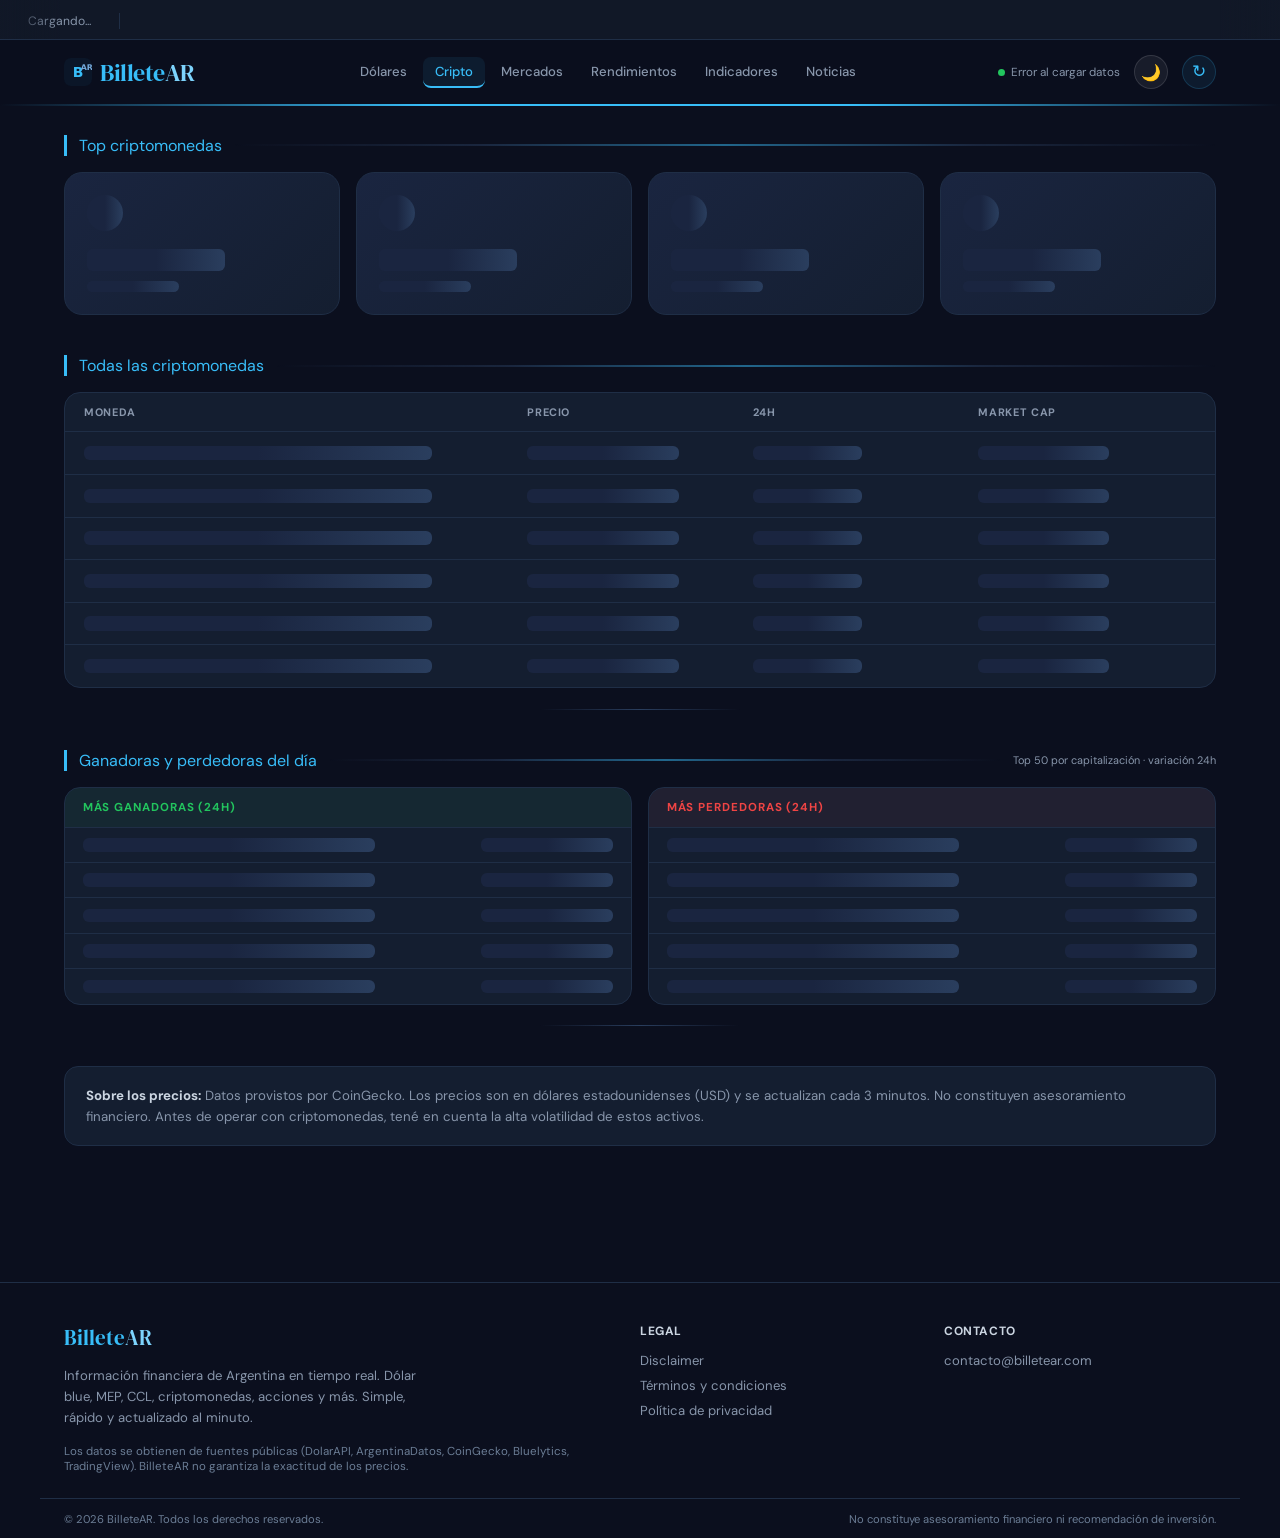
==== cripto.html @ 77041da8 "feat: activar AdSense (slot 3029845442) + actualizar disclaimer rendimientos - Descomentados 12 bloq" ====
<!DOCTYPE html>
<html lang="es-AR">
<head>
  <!-- Google tag (gtag.js) -->
  <script async src="https://www.googletagmanager.com/gtag/js?id=G-S1ZTKVZH4E"></script>
  <script>
    window.dataLayer = window.dataLayer || [];
    function gtag(){dataLayer.push(arguments);}
    gtag('js', new Date());
    gtag('config', 'G-S1ZTKVZH4E');
  </script>
  <meta charset="UTF-8" />
  <meta name="viewport" content="width=device-width, initial-scale=1.0" />
  <title>Bitcoin y Criptomonedas hoy en pesos y dólares – BilleteAR</title>
  <meta name="description" content="Precio de Bitcoin, Ethereum, Solana y las principales criptomonedas en tiempo real. Precios en USD y pesos argentinos con variación 24h." />
  <meta name="keywords" content="precio bitcoin hoy, ethereum pesos, cripto argentina, precio btc, criptomonedas tiempo real, usdt pesos" />
  <meta property="og:title" content="Bitcoin y Cripto hoy en tiempo real – BilleteAR" />
  <meta property="og:description" content="Precio de Bitcoin, Ethereum y cripto en USD y pesos argentinos. Actualización en tiempo real." />
  <meta property="og:url" content="https://billetear.com/cripto.html" />
  <meta property="og:type" content="website" />
  <meta property="og:locale" content="es_AR" />
  <meta property="og:site_name" content="BilleteAR" />
  <meta name="twitter:card" content="summary_large_image" />
  <meta name="twitter:title" content="Bitcoin y Cripto hoy en tiempo real – BilleteAR" />
  <meta name="twitter:description" content="Precio de Bitcoin, Ethereum y cripto en USD y pesos argentinos." />
  <meta name="twitter:image" content="https://billetear.com/og-image.png" />
  <meta name="twitter:site" content="@billetear_ar" />
  <meta property="og:image" content="https://billetear.com/og-image.png" />
  <link rel="canonical" href="https://billetear.com/cripto.html" />
  <link rel="icon" type="image/svg+xml" href="/favicon.svg" />
  <link rel="manifest" href="/manifest.json" />
  <meta name="theme-color" content="#0b0f1e" />
  <meta name="apple-mobile-web-app-capable" content="yes" />
  <meta name="apple-mobile-web-app-status-bar-style" content="black-translucent" />
  <meta name="apple-mobile-web-app-title" content="BilleteAR" />
  <link rel="apple-touch-icon" href="/icon-192.svg" />
  <link rel="preconnect" href="https://fonts.googleapis.com" />
  <link href="https://fonts.googleapis.com/css2?family=DM+Sans:ital,opsz,wght@0,9..40,300;0,9..40,400;0,9..40,500;0,9..40,600;0,9..40,700;1,9..40,400&display=swap" rel="stylesheet" />
  <link href="https://fonts.googleapis.com/css2?family=DM+Serif+Display&display=swap" rel="stylesheet" />
  <script async src="https://pagead2.googlesyndication.com/pagead/js/adsbygoogle.js?client=ca-pub-8647898779857303" crossorigin="anonymous"></script>
  <link rel="stylesheet" href="shared.css">
  <style>
    /* ── Top coins hero ── */
    .top-coins{display:grid;grid-template-columns:repeat(auto-fill,minmax(220px,1fr));gap:1rem;margin-bottom:2rem}
    .top-coin{background:linear-gradient(135deg,var(--card2) 0%,var(--card) 100%);border:1px solid var(--border);border-radius:18px;padding:1.4rem;display:flex;flex-direction:column;gap:.6rem;transition:all .2s}
    .top-coin:hover{border-color:var(--border2);transform:translateY(-2px);box-shadow:0 10px 28px rgba(0,0,0,.35)}
    .tc-head{display:flex;align-items:center;gap:10px}
    .tc-img{width:36px;height:36px;border-radius:50%;object-fit:cover;background:var(--border2)}
    .tc-symbol{font-size:.7rem;font-weight:700;text-transform:uppercase;color:var(--muted)}
    .tc-name{font-size:.9rem;font-weight:600;color:var(--text)}
    .tc-price{font-size:1.6rem;font-weight:700;color:var(--text);line-height:1}
    .tc-change{display:inline-flex;align-items:center;gap:4px;font-size:.78rem;font-weight:700;padding:3px 9px;border-radius:20px}
    .tc-change.pos{background:rgba(34,197,94,.12);color:var(--green)}
    .tc-change.neg{background:rgba(239,68,68,.12);color:var(--red)}
    .tc-mktcap{font-size:.7rem;color:var(--muted)}

    /* ── Full crypto grid ── */
    .crypto-table{background:var(--card);border:1px solid var(--border);border-radius:16px;overflow:hidden}
    .ct-header{display:grid;grid-template-columns:2fr 1fr 1fr 1fr;gap:.5rem;padding:.75rem 1.2rem;border-bottom:1px solid var(--border);font-size:.68rem;font-weight:700;text-transform:uppercase;letter-spacing:.06em;color:var(--muted)}
    .ct-row{display:grid;grid-template-columns:2fr 1fr 1fr 1fr;gap:.5rem;padding:.85rem 1.2rem;border-bottom:1px solid var(--border);align-items:center;transition:background .15s}
    .ct-row:last-child{border-bottom:none}
    .ct-row:hover{background:var(--card2)}
    .ct-coin{display:flex;align-items:center;gap:10px}
    .ct-img{width:28px;height:28px;border-radius:50%;object-fit:cover}
    .ct-cname{font-size:.88rem;font-weight:600}
    .ct-csym{font-size:.7rem;color:var(--muted);text-transform:uppercase}
    .ct-val{font-size:.9rem;font-weight:600;color:var(--text2)}
    .ct-chg{font-size:.82rem;font-weight:700}
    .ct-chg.pos{color:var(--green)}.ct-chg.neg{color:var(--red)}
    .ct-mkt{font-size:.78rem;color:var(--muted)}
    @media(max-width:600px){.ct-header,.ct-row{grid-template-columns:2fr 1fr 1fr}.ct-header>*:last-child,.ct-row>*:last-child{display:none}}

    /* ── Gainers / Losers ── */
    .gl-grid{display:grid;grid-template-columns:1fr 1fr;gap:1rem}
    @media(max-width:600px){.gl-grid{grid-template-columns:1fr}}
    .gl-panel{background:var(--card);border:1px solid var(--border);border-radius:16px;overflow:hidden}
    .gl-panel-header{padding:.75rem 1.1rem;border-bottom:1px solid var(--border);font-size:.72rem;font-weight:700;text-transform:uppercase;letter-spacing:.08em}
    .gl-panel.gainers .gl-panel-header{color:var(--green);background:rgba(34,197,94,.06)}
    .gl-panel.losers .gl-panel-header{color:var(--red);background:rgba(239,68,68,.06)}
    .gl-row{display:flex;align-items:center;justify-content:space-between;padding:.65rem 1.1rem;border-bottom:1px solid var(--border);transition:background .15s}
    .gl-row:last-child{border-bottom:none}
    .gl-row:hover{background:var(--card2)}
    .gl-coin{display:flex;align-items:center;gap:8px}
    .gl-img{width:24px;height:24px;border-radius:50%;object-fit:cover;background:var(--border2)}
    .gl-cname{font-size:.84rem;font-weight:600;color:var(--text)}
    .gl-csym{font-size:.64rem;color:var(--muted);text-transform:uppercase}
    .gl-right{text-align:right}
    .gl-pct{font-size:.84rem;font-weight:700}
    .gl-pct.pos{color:var(--green)}.gl-pct.neg{color:var(--red)}
    .gl-price{font-size:.67rem;color:var(--muted);margin-top:.1rem}

    /* ── Expandable detail panel ── */
    .ct-row{cursor:pointer}
    .ct-expand-icon{margin-left:auto;font-size:.65rem;color:var(--muted);transition:transform .25s;flex-shrink:0}
    .ct-row.expanded .ct-expand-icon{transform:rotate(180deg)}
    .ct-detail{max-height:0;overflow:hidden;transition:max-height .35s ease,opacity .3s ease;opacity:0;background:var(--card2);border-bottom:1px solid var(--border)}
    .ct-detail.open{max-height:300px;opacity:1}
    .ct-detail-inner{padding:1rem 1.2rem;display:flex;flex-direction:column;gap:.7rem}
    .ct-detail-desc{font-size:.83rem;color:var(--text2);line-height:1.55}
    .ct-detail-exchanges-title{font-size:.7rem;font-weight:700;text-transform:uppercase;letter-spacing:.06em;color:var(--muted);margin-bottom:.2rem}
    .ct-detail-exchanges{display:flex;flex-wrap:wrap;gap:.5rem}
    .ct-detail-exchanges a{display:inline-flex;align-items:center;gap:4px;padding:5px 12px;border-radius:8px;font-size:.78rem;font-weight:500;color:var(--sky);background:rgba(56,189,248,.08);border:1px solid rgba(56,189,248,.18);text-decoration:none;transition:all .2s}
    .ct-detail-exchanges a:hover{background:rgba(56,189,248,.18);border-color:rgba(56,189,248,.35)}

    /* Top coin expandable */
    .top-coin{cursor:pointer;position:relative}
    .tc-expand-icon{position:absolute;top:1rem;right:1rem;font-size:.65rem;color:var(--muted);transition:transform .25s}
    .top-coin.expanded .tc-expand-icon{transform:rotate(180deg)}
    .tc-detail{max-height:0;overflow:hidden;transition:max-height .35s ease,opacity .3s ease;opacity:0}
    .tc-detail.open{max-height:300px;opacity:1}
    .tc-detail-inner{padding-top:.7rem;border-top:1px solid var(--border);margin-top:.6rem;display:flex;flex-direction:column;gap:.6rem}
  </style>
<script type="application/ld+json">
{
  "@context": "https://schema.org",
  "@type": "WebPage",
  "name": "Bitcoin y criptomonedas hoy",
  "description": "Precio de Bitcoin, Ethereum, Solana y criptomonedas en tiempo real en USD y pesos argentinos.",
  "url": "https://billetear.com/cripto.html",
  "isPartOf": { "@type": "WebSite", "name": "BilleteAR", "url": "https://billetear.com" },
  "breadcrumb": {
    "@type": "BreadcrumbList",
    "itemListElement": [
      { "@type": "ListItem", "position": 1, "name": "Inicio", "item": "https://billetear.com" },
      { "@type": "ListItem", "position": 2, "name": "Cripto", "item": "https://billetear.com/cripto.html" }
    ]
  }
}
</script>
<script type="application/ld+json">
{"@context":"https://schema.org","@type":"FAQPage","mainEntity":[
{"@type":"Question","name":"¿Cómo comprar Bitcoin en Argentina?","acceptedAnswer":{"@type":"Answer","text":"Podés comprar Bitcoin en exchanges locales como Lemon Cash, Belo, Ripio o Binance. Necesitás crear una cuenta, verificar tu identidad y transferir pesos argentinos. Los precios varían entre exchanges, por eso conviene comparar."}},
{"@type":"Question","name":"¿Qué es el dólar cripto?","acceptedAnswer":{"@type":"Answer","text":"El dólar cripto es el tipo de cambio implícito al comprar stablecoins como USDT o USDC con pesos argentinos en exchanges locales. Suele estar cerca del dólar blue y permite operar sin límites del mercado cambiario oficial."}},
{"@type":"Question","name":"¿Conviene invertir en criptomonedas en Argentina?","acceptedAnswer":{"@type":"Answer","text":"Las criptomonedas son una opción para diversificar y protegerse de la devaluación del peso, pero tienen alta volatilidad. Las stablecoins (USDT, USDC, DAI) son una alternativa de menor riesgo para dolarizarse digitalmente."}}
]}
</script>
</head>
<body>

<div class="ticker"><div class="ticker-track" id="tickerTrack"><span class="t-item"><span class="t-name">Cargando...</span></span></div></div>

<header>
  <div class="header-inner">
    <a class="logo" href="index.html">
      <img src="/favicon.svg" alt="" width="28" height="28" style="margin-right:8px" />
      <span class="logo-text">Billete<em>AR</em></span>
    </a>
    <div class="header-nav">
      <a class="topnav-link" href="dolares.html">Dólares</a>
      <a class="topnav-link active" href="cripto.html">Cripto</a>
      <a class="topnav-link" href="mercados.html">Mercados</a>
      <a class="topnav-link" href="rendimientos.html">Rendimientos</a>
      <a class="topnav-link" href="indicadores.html">Indicadores</a>
      <a class="topnav-link" href="noticias.html">Noticias</a>
    </div>
    <div class="nav-right">
      <div class="live-badge"><div class="live-dot"></div><span id="lastUpdate">Conectando...</span></div>
      <button class="theme-btn" id="themeBtn" onclick="toggleTheme()" title="Cambiar tema" aria-label="Cambiar tema">🌙</button>
      <button class="refresh-btn" id="refreshBtn" onclick="triggerRefresh()" title="Actualizar datos" aria-label="Actualizar datos">↻</button>
    </div>
  </div>
</header>

<main>
<h1 class="sr-only">Precio de Bitcoin y criptomonedas hoy en pesos argentinos</h1>

  <div class="section" style="animation-delay:.05s">
    <div class="sec-header"><h2 class="sec-title">Top criptomonedas</h2><div class="sec-line"></div></div>
    <div class="top-coins" id="topCoins">
      <div class="top-coin"><div class="skel" style="height:36px;width:36px;border-radius:50%"></div><div class="skel" style="height:1.4rem;width:60%;margin-top:.5rem"></div><div class="skel" style="height:.7rem;width:40%"></div></div>
      <div class="top-coin"><div class="skel" style="height:36px;width:36px;border-radius:50%"></div><div class="skel" style="height:1.4rem;width:60%;margin-top:.5rem"></div><div class="skel" style="height:.7rem;width:40%"></div></div>
      <div class="top-coin"><div class="skel" style="height:36px;width:36px;border-radius:50%"></div><div class="skel" style="height:1.4rem;width:60%;margin-top:.5rem"></div><div class="skel" style="height:.7rem;width:40%"></div></div>
      <div class="top-coin"><div class="skel" style="height:36px;width:36px;border-radius:50%"></div><div class="skel" style="height:1.4rem;width:60%;margin-top:.5rem"></div><div class="skel" style="height:.7rem;width:40%"></div></div>
    </div>
  </div>

  <!-- AdSense -->
  <div class="ad-slot" style="text-align:center;margin:2rem auto;max-width:728px">
    <ins class="adsbygoogle"
      style="display:block"
      data-ad-client="ca-pub-8647898779857303"
      data-ad-slot="3029845442"
      data-ad-format="auto"
      data-full-width-responsive="true"></ins>
    <script>(adsbygoogle = window.adsbygoogle || []).push({});</script>
  </div>

  <div class="section" style="animation-delay:.1s">
    <div class="sec-header"><h2 class="sec-title">Todas las criptomonedas</h2><div class="sec-line"></div></div>
    <div class="crypto-table" id="cryptoTable">
      <div class="ct-header"><div>Moneda</div><div>Precio</div><div>24h</div><div>Market Cap</div></div>
      <div class="ct-row" style="pointer-events:none"><div class="skel" style="height:.9rem;width:80%"></div><div class="skel" style="height:.9rem;width:70%"></div><div class="skel" style="height:.9rem;width:50%"></div><div class="skel" style="height:.9rem;width:60%"></div></div>
      <div class="ct-row" style="pointer-events:none"><div class="skel" style="height:.9rem;width:80%"></div><div class="skel" style="height:.9rem;width:70%"></div><div class="skel" style="height:.9rem;width:50%"></div><div class="skel" style="height:.9rem;width:60%"></div></div>
      <div class="ct-row" style="pointer-events:none"><div class="skel" style="height:.9rem;width:80%"></div><div class="skel" style="height:.9rem;width:70%"></div><div class="skel" style="height:.9rem;width:50%"></div><div class="skel" style="height:.9rem;width:60%"></div></div>
      <div class="ct-row" style="pointer-events:none"><div class="skel" style="height:.9rem;width:80%"></div><div class="skel" style="height:.9rem;width:70%"></div><div class="skel" style="height:.9rem;width:50%"></div><div class="skel" style="height:.9rem;width:60%"></div></div>
      <div class="ct-row" style="pointer-events:none"><div class="skel" style="height:.9rem;width:80%"></div><div class="skel" style="height:.9rem;width:70%"></div><div class="skel" style="height:.9rem;width:50%"></div><div class="skel" style="height:.9rem;width:60%"></div></div>
      <div class="ct-row" style="pointer-events:none"><div class="skel" style="height:.9rem;width:80%"></div><div class="skel" style="height:.9rem;width:70%"></div><div class="skel" style="height:.9rem;width:50%"></div><div class="skel" style="height:.9rem;width:60%"></div></div>
    </div>
  </div>

  <!-- Gainers & Losers -->
  <div class="section" style="animation-delay:.15s">
    <div class="sec-header"><h2 class="sec-title">Ganadoras y perdedoras del día</h2><div class="sec-line"></div><span style="font-size:.68rem;color:var(--muted)">Top 50 por capitalización · variación 24h</span></div>
    <div class="gl-grid">
      <div class="gl-panel gainers">
        <div class="gl-panel-header">Más ganadoras (24h)</div>
        <div id="glGainers">
          <div class="gl-row" style="pointer-events:none"><div class="skel" style="height:.85rem;width:55%"></div><div class="skel" style="height:.85rem;width:25%"></div></div>
          <div class="gl-row" style="pointer-events:none"><div class="skel" style="height:.85rem;width:55%"></div><div class="skel" style="height:.85rem;width:25%"></div></div>
          <div class="gl-row" style="pointer-events:none"><div class="skel" style="height:.85rem;width:55%"></div><div class="skel" style="height:.85rem;width:25%"></div></div>
          <div class="gl-row" style="pointer-events:none"><div class="skel" style="height:.85rem;width:55%"></div><div class="skel" style="height:.85rem;width:25%"></div></div>
          <div class="gl-row" style="pointer-events:none"><div class="skel" style="height:.85rem;width:55%"></div><div class="skel" style="height:.85rem;width:25%"></div></div>
        </div>
      </div>
      <div class="gl-panel losers">
        <div class="gl-panel-header">Más perdedoras (24h)</div>
        <div id="glLosers">
          <div class="gl-row" style="pointer-events:none"><div class="skel" style="height:.85rem;width:55%"></div><div class="skel" style="height:.85rem;width:25%"></div></div>
          <div class="gl-row" style="pointer-events:none"><div class="skel" style="height:.85rem;width:55%"></div><div class="skel" style="height:.85rem;width:25%"></div></div>
          <div class="gl-row" style="pointer-events:none"><div class="skel" style="height:.85rem;width:55%"></div><div class="skel" style="height:.85rem;width:25%"></div></div>
          <div class="gl-row" style="pointer-events:none"><div class="skel" style="height:.85rem;width:55%"></div><div class="skel" style="height:.85rem;width:25%"></div></div>
          <div class="gl-row" style="pointer-events:none"><div class="skel" style="height:.85rem;width:55%"></div><div class="skel" style="height:.85rem;width:25%"></div></div>
        </div>
      </div>
    </div>
  </div>

  <div class="section" style="animation-delay:.2s">
    <div class="info-box">
      <strong>Sobre los precios:</strong> Datos provistos por CoinGecko. Los precios son en dólares estadounidenses (USD) y se actualizan cada 3 minutos. No constituyen asesoramiento financiero. Antes de operar con criptomonedas, tené en cuenta la alta volatilidad de estos activos.
    </div>
  </div>

  <!-- AdSense -->
  <div class="ad-slot" style="text-align:center;margin:2rem auto;max-width:728px">
    <ins class="adsbygoogle"
      style="display:block"
      data-ad-client="ca-pub-8647898779857303"
      data-ad-slot="3029845442"
      data-ad-format="auto"
      data-full-width-responsive="true"></ins>
    <script>(adsbygoogle = window.adsbygoogle || []).push({});</script>
  </div>

</main>

<footer style="border-top:1px solid var(--border);margin-top:3rem">
  <div style="max-width:1200px;margin:0 auto;padding:2.5rem 1.5rem 1.5rem;display:grid;grid-template-columns:2fr 1fr 1fr;gap:2rem;font-size:.82rem;color:var(--muted)">
    <div>
      <div style="font-family:'DM Serif Display',serif;font-size:1.3rem;color:var(--sky);margin-bottom:.8rem">Billete<span style="color:#7dd3fc">AR</span></div>
      <p style="line-height:1.6;max-width:380px;margin-bottom:1rem">Información financiera de Argentina en tiempo real. Dólar blue, MEP, CCL, criptomonedas, acciones y más. Simple, rápido y actualizado al minuto.</p>
      <p style="font-size:.72rem;color:var(--muted2)">Los datos se obtienen de fuentes públicas (DolarAPI, ArgentinaDatos, CoinGecko, Bluelytics, TradingView). BilleteAR no garantiza la exactitud de los precios.</p>
    </div>
    <div>
      <div style="font-weight:700;color:var(--text2);margin-bottom:.8rem;font-size:.75rem;text-transform:uppercase;letter-spacing:.05em">Legal</div>
      <div style="display:flex;flex-direction:column;gap:.5rem">
        <a href="disclaimer.html" style="color:var(--muted);text-decoration:none;transition:color .2s" onmouseover="this.style.color='var(--sky)'" onmouseout="this.style.color='var(--muted)'">Disclaimer</a>
        <a href="terminos.html" style="color:var(--muted);text-decoration:none;transition:color .2s" onmouseover="this.style.color='var(--sky)'" onmouseout="this.style.color='var(--muted)'">Términos y condiciones</a>
        <a href="privacidad.html" style="color:var(--muted);text-decoration:none;transition:color .2s" onmouseover="this.style.color='var(--sky)'" onmouseout="this.style.color='var(--muted)'">Política de privacidad</a>
      </div>
    </div>
    <div>
      <div style="font-weight:700;color:var(--text2);margin-bottom:.8rem;font-size:.75rem;text-transform:uppercase;letter-spacing:.05em">Contacto</div>
      <div style="display:flex;flex-direction:column;gap:.5rem">
        <a href="mailto:contacto@billetear.com" style="color:var(--muted);text-decoration:none;transition:color .2s" onmouseover="this.style.color='var(--sky)'" onmouseout="this.style.color='var(--muted)'">contacto@billetear.com</a>
      </div>
    </div>
  </div>
  <div style="max-width:1200px;margin:0 auto;padding:.8rem 1.5rem;border-top:1px solid var(--border);display:flex;justify-content:space-between;flex-wrap:wrap;gap:.5rem;font-size:.7rem;color:var(--muted2)">
    <div>&copy; 2026 BilleteAR. Todos los derechos reservados.</div>
    <div>No constituye asesoramiento financiero ni recomendación de inversión.</div>
  </div>
</footer>

<script src="shared.js"></script>
<script>
function fmtUSD(n){if(n==null)return'–';if(n>=1000)return'US$\u202f'+Number(n).toLocaleString('es-AR',{minimumFractionDigits:0,maximumFractionDigits:0});if(n>=1)return'US$\u202f'+Number(n).toLocaleString('es-AR',{minimumFractionDigits:2,maximumFractionDigits:2});return'US$\u202f'+Number(n).toLocaleString('es-AR',{minimumFractionDigits:4,maximumFractionDigits:4});}
function fmtMktCap(n){if(!n)return'–';if(n>=1e12)return'US$'+(n/1e12).toFixed(2)+'T';if(n>=1e9)return'US$'+(n/1e9).toFixed(1)+'B';if(n>=1e6)return'US$'+(n/1e6).toFixed(0)+'M';return'–';}
function relTime(str){if(!str)return'';const d=Math.floor((Date.now()-new Date(str))/60000);if(d<1)return'hace un momento';if(d<60)return`hace ${d} min`;return`hace ${Math.floor(d/60)}h`;}

// ── Crypto detail descriptions ──
const cryptoDescriptions={
  'btc':'La primera y más conocida criptomoneda. Creada en 2009 por Satoshi Nakamoto. Es descentralizada, con un suministro máximo de 21 millones de unidades. Se usa como reserva de valor y medio de pago.',
  'eth':'Plataforma de contratos inteligentes y aplicaciones descentralizadas. Su criptomoneda Ether alimenta la red más grande de DeFi y NFTs.',
  'sol':'Blockchain de alta velocidad y bajo costo. Procesa hasta 65.000 transacciones por segundo. Popular para DeFi y NFTs.',
  'xrp':'Criptomoneda enfocada en pagos internacionales rápidos y baratos. Usada por instituciones financieras.',
  'bnb':'Token nativo de Binance, el exchange más grande del mundo. Se usa para pagar comisiones y en la Binance Smart Chain.',
  'ada':'Blockchain de tercera generación basada en investigación académica. Enfocada en escalabilidad y sustentabilidad.'
};
const defaultDesc='Criptomoneda disponible en los principales exchanges.';
const exchanges=[
  {name:'Binance',url:'https://www.binance.com'},
  {name:'Lemon Cash',url:'https://www.lemon.me'},
  {name:'Ripio',url:'https://www.ripio.com'},
  {name:'Buenbit',url:'https://www.buenbit.com'},
  {name:'Cocos Crypto',url:'https://www.cocos.capital'}
];

function getDetailHTML(symbol){
  const sym=symbol.toLowerCase();
  const desc=cryptoDescriptions[sym]||defaultDesc;
  const exLinks=exchanges.map(e=>`<a href="${e.url}" target="_blank" rel="noopener noreferrer">${e.name} ↗</a>`).join('');
  return`<div class="ct-detail-inner">
    <div class="ct-detail-desc">${desc}</div>
    <div><div class="ct-detail-exchanges-title">Dónde comprar</div><div class="ct-detail-exchanges">${exLinks}</div></div>
  </div>`;
}

const TOP_IDS=['bitcoin','ethereum','solana','binancecoin'];

function renderTop(data){
  q('topCoins').innerHTML=data.filter(c=>TOP_IDS.includes(c.id)).map(c=>{
    const pct=c.price_change_percentage_24h||0;
    const sym=c.symbol.toLowerCase();
    const desc=cryptoDescriptions[sym]||defaultDesc;
    const exLinks=exchanges.map(e=>`<a href="${e.url}" target="_blank" rel="noopener noreferrer">${e.name} ↗</a>`).join('');
    return`<div class="top-coin" data-symbol="${escHTML(c.symbol)}">
      <span class="tc-expand-icon">▼</span>
      <div class="tc-head"><img class="tc-img" src="${escHTML(c.image)}" alt="${escHTML(c.symbol)}" loading="lazy" onerror="this.style.display='none'"><div><div class="tc-symbol">${escHTML(c.symbol)}</div><div class="tc-name">${escHTML(c.name)}</div></div></div>
      <div class="tc-price">${fmtUSD(c.current_price)}</div>
      <div class="tc-change ${pct>=0?'pos':'neg'}">${pct>=0?'▲':'▼'} ${Math.abs(pct).toFixed(2)}%</div>
      <div class="tc-mktcap">Cap. mercado: ${fmtMktCap(c.market_cap)}</div>
      <div class="tc-detail"><div class="tc-detail-inner"><div class="ct-detail-desc">${desc}</div><div><div class="ct-detail-exchanges-title">Dónde comprar</div><div class="ct-detail-exchanges">${exLinks}</div></div></div></div>
    </div>`;
  }).join('');
}

function renderTable(data){
  const rows=data.slice(0,20).map(c=>{
    const pct=c.price_change_percentage_24h||0;
    return`<div class="ct-row" data-symbol="${escHTML(c.symbol)}">
      <div class="ct-coin"><img class="ct-img" src="${escHTML(c.image)}" alt="${escHTML(c.symbol)}" loading="lazy" onerror="this.style.display='none'"><div><div class="ct-cname">${escHTML(c.name)}</div><div class="ct-csym">${escHTML(c.symbol)}</div></div><span class="ct-expand-icon">▼</span></div>
      <div class="ct-val">${fmtUSD(c.current_price)}</div>
      <div class="ct-chg ${pct>=0?'pos':'neg'}">${pct>=0?'▲':'▼'} ${Math.abs(pct).toFixed(2)}%</div>
      <div class="ct-mkt">${fmtMktCap(c.market_cap)}</div>
    </div><div class="ct-detail">${getDetailHTML(c.symbol)}</div>`;
  }).join('');
  q('cryptoTable').innerHTML=`<div class="ct-header"><div>Moneda</div><div>Precio</div><div>24h</div><div>Market Cap</div></div>${rows}`;
}

function renderGainersLosers(data){
  const withChange=data.filter(c=>c.price_change_percentage_24h!=null);
  const sorted=[...withChange].sort((a,b)=>(b.price_change_percentage_24h||0)-(a.price_change_percentage_24h||0));
  const gainers=sorted.slice(0,5);
  const losers=[...sorted].reverse().slice(0,5);
  const rowHtml=c=>{
    const pct=c.price_change_percentage_24h||0;
    const cls=pct>=0?'pos':'neg';
    return`<div class="gl-row">
      <div class="gl-coin"><img class="gl-img" src="${escHTML(c.image)}" alt="${escHTML(c.symbol)}" loading="lazy" onerror="this.style.display='none'"><div><div class="gl-cname">${escHTML(c.name)}</div><div class="gl-csym">${escHTML(c.symbol)}</div></div></div>
      <div class="gl-right"><div class="gl-pct ${cls}">${pct>=0?'▲':'▼'} ${Math.abs(pct).toFixed(2)}%</div><div class="gl-price">${fmtUSD(c.current_price)}</div></div>
    </div>`;
  };
  if(q('glGainers'))q('glGainers').innerHTML=gainers.map(rowHtml).join('');
  if(q('glLosers'))q('glLosers').innerHTML=losers.map(rowHtml).join('');
}

async function refreshAll(){
  try{
    // Fetch top 50 by market cap — enough for meaningful gainers/losers ranking
    const data=await fetchJSON(`https://api.coingecko.com/api/v3/coins/markets?vs_currency=usd&order=market_cap_desc&per_page=50&sparkline=false&price_change_percentage=24h`);
    renderTop(data);
    renderTable(data);
    renderGainersLosers(data);
    q('lastUpdate').textContent='En vivo · '+new Date().toLocaleTimeString('es-AR',{hour:'2-digit',minute:'2-digit'});
    const tickerHtml=data.slice(0,15).map(c=>{const pct=c.price_change_percentage_24h||0;return`<span class="t-item"><span class="t-name">${escHTML(c.symbol.toUpperCase())}</span><span class="t-price ${pct>=0?'up':'down'}">${fmtUSD(c.current_price)}</span></span>`;}).join('');
    q('tickerTrack').innerHTML=tickerHtml+tickerHtml;
  }catch(e){q('lastUpdate').textContent='Error al cargar datos';}
}

refreshAll();
setInterval(refreshAll,3*60*1000);

// ── Toggle for crypto table rows ──
document.addEventListener('click',function(e){
  const row=e.target.closest('.ct-row');
  if(!row||!row.dataset.symbol)return;
  const detail=row.nextElementSibling;
  if(!detail||!detail.classList.contains('ct-detail'))return;
  const wasOpen=detail.classList.contains('open');
  // Close all open panels first
  document.querySelectorAll('.ct-detail.open').forEach(d=>{d.classList.remove('open');d.previousElementSibling.classList.remove('expanded');});
  if(!wasOpen){detail.classList.add('open');row.classList.add('expanded');}
});

// ── Toggle for top coin cards ──
document.addEventListener('click',function(e){
  const card=e.target.closest('.top-coin[data-symbol]');
  if(!card)return;
  const detail=card.querySelector('.tc-detail');
  if(!detail)return;
  const wasOpen=detail.classList.contains('open');
  document.querySelectorAll('.tc-detail.open').forEach(d=>{d.classList.remove('open');d.closest('.top-coin').classList.remove('expanded');});
  if(!wasOpen){detail.classList.add('open');card.classList.add('expanded');}
});

</script>

<!-- Mobile bottom nav -->
<nav class="bottom-nav">
  <div class="bn-inner">
    <a class="bn-item" href="dolares.html"><span class="bn-icon">💵</span><span>Dólares</span></a>
    <a class="bn-item active" href="cripto.html"><span class="bn-icon">₿</span><span>Cripto</span></a>
    <a class="bn-item" href="mercados.html"><span class="bn-icon">📈</span><span>Mercados</span></a>
    <a class="bn-item" href="rendimientos.html"><span class="bn-icon">💰</span><span>Rend.</span></a>
    <a class="bn-item" href="indicadores.html"><span class="bn-icon">📊</span><span>Indicadores</span></a>
    <a class="bn-item" href="noticias.html"><span class="bn-icon">📰</span><span>Noticias</span></a>
  </div>
</nav>
</body>
</html>
---- shared.css ----
/* ── BilleteAR Shared Styles ── */

/* Reset */
*,*::before,*::after{box-sizing:border-box;margin:0;padding:0}

/* Design tokens */
:root{--bg:#0b0f1e;--bg2:#111827;--card:#141e30;--card2:#1a2540;--border:#1f2e46;--border2:#2a3e5e;--sky:#38bdf8;--sky2:#0ea5e9;--accent:#38bdf8;--orange:#f97316;--green:#22c55e;--red:#ef4444;--text:#f1f5f9;--text2:#cbd5e1;--muted:#8896ab;--muted2:#6b7d95;--purple:#a78bfa;--amber:#fbbf24;--rose:#fb7185;--teal:#2dd4bf}
html{scroll-behavior:smooth}
body{background:var(--bg);color:var(--text);font-family:'DM Sans',sans-serif;min-height:100vh;overflow-x:hidden;transition:background .3s,color .3s}

/* ── Light mode ── */
body.light{--bg:#f0f4f8;--bg2:#e4ecf5;--card:#ffffff;--card2:#f4f7fb;--border:#d1dce8;--border2:#b8c8dc;--text:#0f172a;--text2:#1e293b;--muted:#8896ab;--muted2:#94a3b8}
body.light header{background:rgba(240,244,248,.97)}
body.light .topnav,body.light .ticker{background:var(--bg2)}
body.light .refresh-btn{background:rgba(56,189,248,.12)}
body.light .theme-btn{background:rgba(255,200,0,.15);border-color:rgba(255,200,0,.3);color:#d97706}
body.light .glass-card{background:var(--card);border-color:var(--border);box-shadow:0 1px 3px rgba(0,0,0,.05)}
body.light .sec-line{background:linear-gradient(90deg,transparent,var(--border),#93a3b8,var(--border),transparent)}
body.light footer{border-top-color:var(--border);color:var(--muted)}
body.light .bottom-nav{background:rgba(240,244,248,.97);border-top-color:var(--border)}
body.light .bn-item{color:var(--muted)}

/* ── Ticker ── */
.ticker{background:var(--bg2);border-bottom:1px solid var(--border);padding:9px 0;overflow:hidden;white-space:nowrap;position:relative}
.ticker::before,.ticker::after{content:'';position:absolute;top:0;bottom:0;width:60px;z-index:2}
.ticker::before{left:0;background:linear-gradient(to right,var(--bg2),transparent)}
.ticker::after{right:0;background:linear-gradient(to left,var(--bg2),transparent)}
.ticker-track{display:inline-flex;animation:ticker 60s linear infinite}
.ticker-track:hover{animation-play-state:paused}
.t-item{display:inline-flex;align-items:center;gap:6px;padding:0 28px;font-size:.76rem;border-right:1px solid var(--border)}
.t-name{color:var(--muted)}.t-price{font-weight:600}
.up{color:var(--green)}.down{color:var(--red)}.neu{color:var(--sky)}
@keyframes ticker{from{transform:translateX(0)}to{transform:translateX(-50%)}}

/* ── Header ── */
header{background:rgba(11,15,30,.95);backdrop-filter:blur(12px);border-bottom:2px solid transparent;border-image:linear-gradient(90deg,transparent,var(--sky),var(--sky),transparent) 1;position:sticky;top:0;z-index:100}
.header-inner{max-width:1200px;margin:0 auto;padding:0 1.5rem;height:64px;display:flex;align-items:center;justify-content:space-between}
.header-nav{display:flex;align-items:center;gap:4px;margin-left:1.5rem}
.header-nav .topnav-link{padding:6px 12px;font-size:.82rem;font-weight:500;color:var(--muted);text-decoration:none;border-radius:8px;transition:all .2s}
.header-nav .topnav-link:hover{color:var(--text);background:rgba(255,255,255,.05)}
.header-nav .topnav-link.active{color:var(--sky);background:rgba(56,189,248,.08)}
.logo{display:flex;align-items:center;text-decoration:none}
.logo-text{font-family:'DM Serif Display',serif;font-size:1.5rem;font-weight:400;color:#38bdf8;letter-spacing:-.5px;text-decoration:none}
.logo-text em{font-style:normal;color:#7dd3fc}
.nav-right{display:flex;align-items:center;gap:14px}
.live-badge{display:flex;align-items:center;gap:6px;font-size:.73rem;color:var(--muted)}
.live-dot{width:7px;height:7px;border-radius:50%;background:var(--green);animation:livepulse 2s ease-in-out infinite}
@keyframes livepulse{0%,100%{opacity:1;transform:scale(1)}50%{opacity:.5;transform:scale(.7)}}

/* ── Buttons ── */
.btn{background:var(--card);border:1px solid var(--border2);color:var(--text2);padding:6px 13px;border-radius:8px;cursor:pointer;font:500 .79rem 'DM Sans',sans-serif;transition:all .2s}
.btn:hover{border-color:var(--sky);color:var(--sky)}
.refresh-btn{background:rgba(56,189,248,.08);border:1px solid rgba(56,189,248,.18);color:var(--sky);width:34px;height:34px;border-radius:50%;cursor:pointer;font-size:1.05rem;display:flex;align-items:center;justify-content:center;transition:all .25s;line-height:1}
.refresh-btn:hover{background:rgba(56,189,248,.18);border-color:rgba(56,189,248,.4)}
.theme-btn{background:rgba(255,255,255,.06);border:1px solid rgba(255,255,255,.12);color:var(--text2);width:34px;height:34px;border-radius:50%;cursor:pointer;font-size:1rem;display:flex;align-items:center;justify-content:center;transition:all .25s}
.theme-btn:hover{background:rgba(255,255,255,.12);border-color:rgba(255,255,255,.25)}
@keyframes spin{from{transform:rotate(0)}to{transform:rotate(360deg)}}
.refresh-spinning{animation:spin .55s linear}

/* ── Sub-navigation (topnav) ── */
.topnav{background:var(--bg2);border-bottom:1px solid var(--border);overflow-x:auto;scrollbar-width:none}
.topnav::-webkit-scrollbar{display:none}
.topnav-inner{max-width:1200px;margin:0 auto;padding:0 1.5rem;display:flex}
.topnav-link{display:flex;align-items:center;gap:6px;padding:10px 16px;font-size:.82rem;font-weight:500;color:var(--muted);text-decoration:none;border-bottom:2px solid transparent;white-space:nowrap;transition:all .2s}
.topnav-link:hover{color:var(--text);border-color:var(--border2)}
.topnav-link.active{color:var(--sky);border-color:var(--sky)}

/* ── Main layout ── */
main{max-width:1200px;margin:0 auto;padding:1.8rem 1.5rem 3rem}
.section{margin-bottom:2.5rem;animation:fadeUp .5s ease both}
@keyframes fadeUp{from{opacity:0;transform:translateY(16px)}to{opacity:1;transform:translateY(0)}}
.sec-header{display:flex;align-items:center;gap:12px;margin-bottom:1rem}
.sec-title{font-family:'DM Serif Display',serif;font-size:.88rem;color:var(--sky);padding-left:12px;border-left:3px solid var(--sky);white-space:nowrap;text-transform:none;letter-spacing:0;font-weight:400}
.sec-line{flex:1;height:2px;background:linear-gradient(90deg,transparent,var(--border2),var(--sky),var(--border2),transparent);opacity:.5}
.section+.section::before{content:'';display:block;height:1px;margin:-1.2rem auto 2.5rem;max-width:200px;background:linear-gradient(90deg,transparent,var(--border2),transparent)}

/* ── Cards & skeleton ── */
.glass-card{border-radius:20px;transition:transform .15s,box-shadow .15s}
.glass-card:hover{transform:translateY(-2px);box-shadow:0 8px 25px rgba(0,0,0,.15)}
.skel{background:linear-gradient(90deg,var(--card2) 25%,var(--border2) 50%,var(--card2) 75%);background-size:200% 100%;animation:shimmer 1.4s infinite;border-radius:6px}
@keyframes shimmer{0%{background-position:200% 0}100%{background-position:-200% 0}}

/* ── Footer ── */
footer{border-top:1px solid var(--border);margin-top:3rem}
.footer-inner{max-width:1200px;margin:0 auto;padding:2.5rem 1.5rem 1.5rem;display:grid;grid-template-columns:2fr 1fr 1fr;gap:2rem;font-size:.82rem;color:var(--muted)}
.footer-brand{font-family:'DM Serif Display',serif;font-size:1.3rem;color:var(--sky);margin-bottom:.8rem}
.footer-brand span{color:#7dd3fc}
.footer-desc{line-height:1.6;max-width:380px;margin-bottom:1rem}
.footer-disclaimer{font-size:.72rem;color:var(--muted2)}
.footer-heading{font-weight:700;color:var(--text2);margin-bottom:.8rem;font-size:.75rem;text-transform:uppercase;letter-spacing:.05em}
.footer-links{display:flex;flex-direction:column;gap:.5rem}
.footer-links a{color:var(--muted);text-decoration:none;transition:color .2s}
.footer-links a:hover{color:var(--sky)}
.footer-bottom{max-width:1200px;margin:0 auto;padding:.8rem 1.5rem;border-top:1px solid var(--border);display:flex;justify-content:center;font-size:.7rem;color:var(--muted2)}
@media(max-width:640px){footer>div:first-child{grid-template-columns:1fr !important}}

/* ── Bottom nav (mobile) ── */
.bottom-nav{display:none;position:fixed;bottom:0;left:0;right:0;background:rgba(17,24,39,.97);backdrop-filter:blur(16px);border-top:1px solid var(--border);z-index:200;padding:0 0 env(safe-area-inset-bottom,0)}
.bn-inner{display:flex;justify-content:space-around;align-items:stretch}
.bn-item{flex:1;display:flex;flex-direction:column;align-items:center;justify-content:center;padding:.55rem .3rem .45rem;text-decoration:none;color:var(--muted);font-size:.6rem;font-weight:600;gap:3px;transition:color .15s;border-top:2px solid transparent}
.bn-item.active,.bn-item:hover{color:var(--sky);border-top-color:var(--sky)}
.bn-icon{font-size:1.1rem;line-height:1}
@media(max-width:640px){.header-nav{display:none}.bottom-nav{display:block}main{padding-bottom:5rem}}

/* ── FAQ (shared across multiple pages) ── */
.faq-list{max-width:720px}
.faq-item{background:var(--card);border:1px solid var(--border);border-radius:14px;margin-bottom:.6rem;overflow:hidden}
.faq-q{display:flex;align-items:center;justify-content:space-between;padding:.9rem 1.2rem;font-size:.88rem;font-weight:600;color:var(--text);cursor:pointer;list-style:none;transition:color .15s}
.faq-q::-webkit-details-marker{display:none}
.faq-q::after{content:'+';font-size:1.1rem;color:var(--muted);font-weight:400;transition:transform .2s}
.faq-item[open] .faq-q::after{content:'−'}
.faq-a{padding:0 1.2rem 1rem;color:var(--muted);font-size:.88rem;line-height:1.7}
body.light .faq-item{background:var(--card);border-color:var(--border)}

/* ── Accessibility & utilities ── */
:focus-visible{outline:2px solid var(--sky);outline-offset:2px}
.sr-only{position:absolute;width:1px;height:1px;padding:0;margin:-1px;overflow:hidden;clip:rect(0,0,0,0);white-space:nowrap;border:0}
h2.sec-title{margin:0;font-size:inherit;font-weight:inherit;font-family:inherit}

/* ── Info box (used in cripto, mercados, indicadores) ── */
.info-box{background:var(--card);border:1px solid var(--border);border-radius:14px;padding:1.1rem 1.3rem;font-size:.83rem;color:var(--muted);line-height:1.6}
.info-box strong{color:var(--text2)}
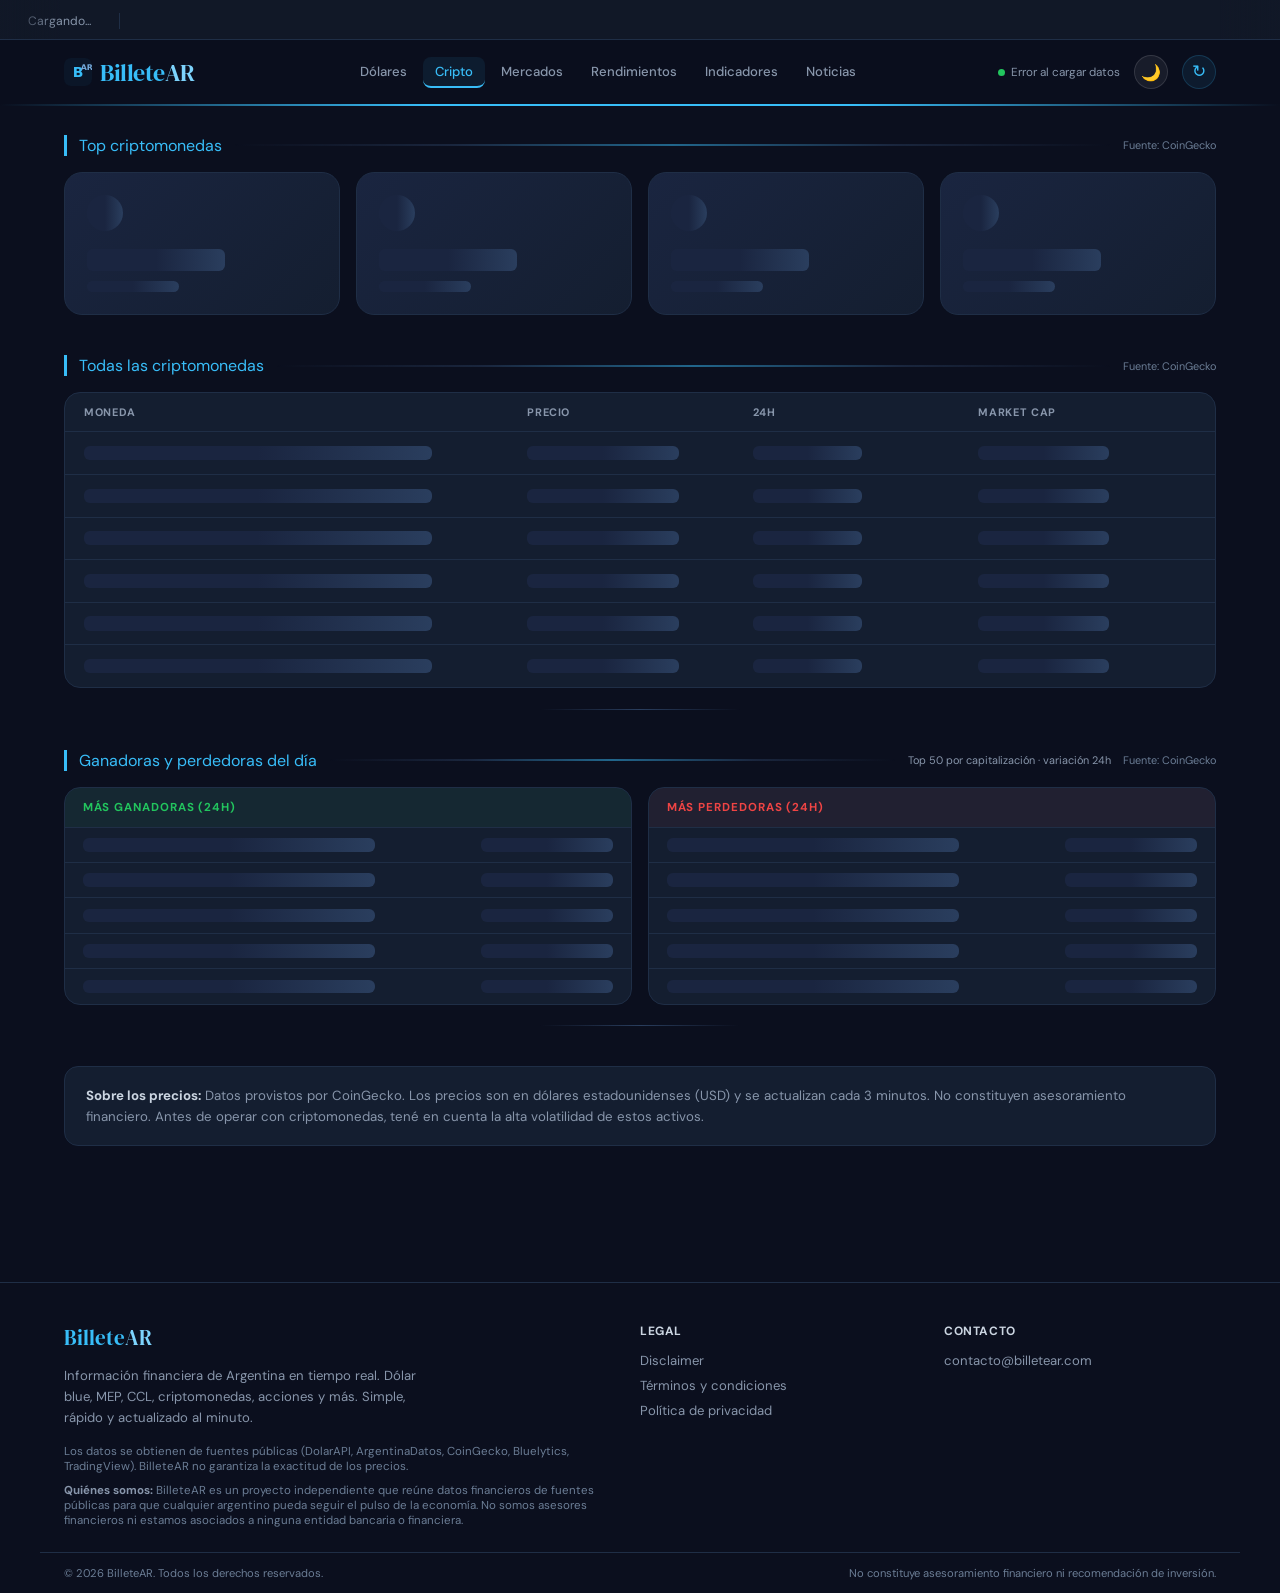
==== commit e70ec7a5: "feat: mejoras de credibilidad, transparencia y UX completas - Crear páginas legales (disclaimer, tér" ====
--- a/cripto.html
+++ b/cripto.html
@@ -161,11 +161,15 @@
   </div>
 </header>
 
+<div id="staleWarning" style="display:none;background:rgba(251,191,36,.1);border:1px solid rgba(251,191,36,.3);color:#fbbf24;text-align:center;padding:.5rem;font-size:.78rem">
+  ⚠️ Datos desactualizados (hace <span class="stale-mins">10</span> min) · <button onclick="location.reload()" style="background:none;border:none;color:var(--sky);cursor:pointer;text-decoration:underline;font-size:.78rem">Actualizar</button>
+</div>
+
 <main>
 <h1 class="sr-only">Precio de Bitcoin y criptomonedas hoy en pesos argentinos</h1>
 
   <div class="section" style="animation-delay:.05s">
-    <div class="sec-header"><h2 class="sec-title">Top criptomonedas</h2><div class="sec-line"></div></div>
+    <div class="sec-header"><h2 class="sec-title">Top criptomonedas</h2><div class="sec-line"></div><span style="font-size:.68rem;color:var(--muted2);margin-left:auto">Fuente: CoinGecko</span></div>
     <div class="top-coins" id="topCoins">
       <div class="top-coin"><div class="skel" style="height:36px;width:36px;border-radius:50%"></div><div class="skel" style="height:1.4rem;width:60%;margin-top:.5rem"></div><div class="skel" style="height:.7rem;width:40%"></div></div>
       <div class="top-coin"><div class="skel" style="height:36px;width:36px;border-radius:50%"></div><div class="skel" style="height:1.4rem;width:60%;margin-top:.5rem"></div><div class="skel" style="height:.7rem;width:40%"></div></div>
@@ -186,7 +190,7 @@
   </div>
 
   <div class="section" style="animation-delay:.1s">
-    <div class="sec-header"><h2 class="sec-title">Todas las criptomonedas</h2><div class="sec-line"></div></div>
+    <div class="sec-header"><h2 class="sec-title">Todas las criptomonedas</h2><div class="sec-line"></div><span style="font-size:.68rem;color:var(--muted2);margin-left:auto">Fuente: CoinGecko</span></div>
     <div class="crypto-table" id="cryptoTable">
       <div class="ct-header"><div>Moneda</div><div>Precio</div><div>24h</div><div>Market Cap</div></div>
       <div class="ct-row" style="pointer-events:none"><div class="skel" style="height:.9rem;width:80%"></div><div class="skel" style="height:.9rem;width:70%"></div><div class="skel" style="height:.9rem;width:50%"></div><div class="skel" style="height:.9rem;width:60%"></div></div>
@@ -200,7 +204,7 @@
 
   <!-- Gainers & Losers -->
   <div class="section" style="animation-delay:.15s">
-    <div class="sec-header"><h2 class="sec-title">Ganadoras y perdedoras del día</h2><div class="sec-line"></div><span style="font-size:.68rem;color:var(--muted)">Top 50 por capitalización · variación 24h</span></div>
+    <div class="sec-header"><h2 class="sec-title">Ganadoras y perdedoras del día</h2><div class="sec-line"></div><span style="font-size:.68rem;color:var(--muted)">Top 50 por capitalización · variación 24h</span><span style="font-size:.68rem;color:var(--muted2);margin-left:auto">Fuente: CoinGecko</span></div>
     <div class="gl-grid">
       <div class="gl-panel gainers">
         <div class="gl-panel-header">Más ganadoras (24h)</div>
@@ -250,6 +254,7 @@
       <div style="font-family:'DM Serif Display',serif;font-size:1.3rem;color:var(--sky);margin-bottom:.8rem">Billete<span style="color:#7dd3fc">AR</span></div>
       <p style="line-height:1.6;max-width:380px;margin-bottom:1rem">Información financiera de Argentina en tiempo real. Dólar blue, MEP, CCL, criptomonedas, acciones y más. Simple, rápido y actualizado al minuto.</p>
       <p style="font-size:.72rem;color:var(--muted2)">Los datos se obtienen de fuentes públicas (DolarAPI, ArgentinaDatos, CoinGecko, Bluelytics, TradingView). BilleteAR no garantiza la exactitud de los precios.</p>
+      <p style="font-size:.72rem;color:var(--muted2);margin-top:.6rem"><strong style="color:var(--muted)">Quiénes somos:</strong> BilleteAR es un proyecto independiente que reúne datos financieros de fuentes públicas para que cualquier argentino pueda seguir el pulso de la economía. No somos asesores financieros ni estamos asociados a ninguna entidad bancaria o financiera.</p>
     </div>
     <div>
       <div style="font-weight:700;color:var(--text2);margin-bottom:.8rem;font-size:.75rem;text-transform:uppercase;letter-spacing:.05em">Legal</div>
@@ -355,6 +360,20 @@
   if(q('glLosers'))q('glLosers').innerHTML=losers.map(rowHtml).join('');
 }
 
+/* ── Staleness detection ── */
+let lastFetchTime = Date.now();
+setInterval(() => {
+  const mins = Math.round((Date.now() - lastFetchTime) / 60000);
+  const el = document.getElementById('staleWarning');
+  if (!el) return;
+  if (mins >= 10) {
+    el.style.display = 'block';
+    el.querySelector('.stale-mins').textContent = mins;
+  } else {
+    el.style.display = 'none';
+  }
+}, 60000);
+
 async function refreshAll(){
   try{
     // Fetch top 50 by market cap — enough for meaningful gainers/losers ranking
@@ -365,6 +384,7 @@
     q('lastUpdate').textContent='En vivo · '+new Date().toLocaleTimeString('es-AR',{hour:'2-digit',minute:'2-digit'});
     const tickerHtml=data.slice(0,15).map(c=>{const pct=c.price_change_percentage_24h||0;return`<span class="t-item"><span class="t-name">${escHTML(c.symbol.toUpperCase())}</span><span class="t-price ${pct>=0?'up':'down'}">${fmtUSD(c.current_price)}</span></span>`;}).join('');
     q('tickerTrack').innerHTML=tickerHtml+tickerHtml;
+    lastFetchTime = Date.now();
   }catch(e){q('lastUpdate').textContent='Error al cargar datos';}
 }
 
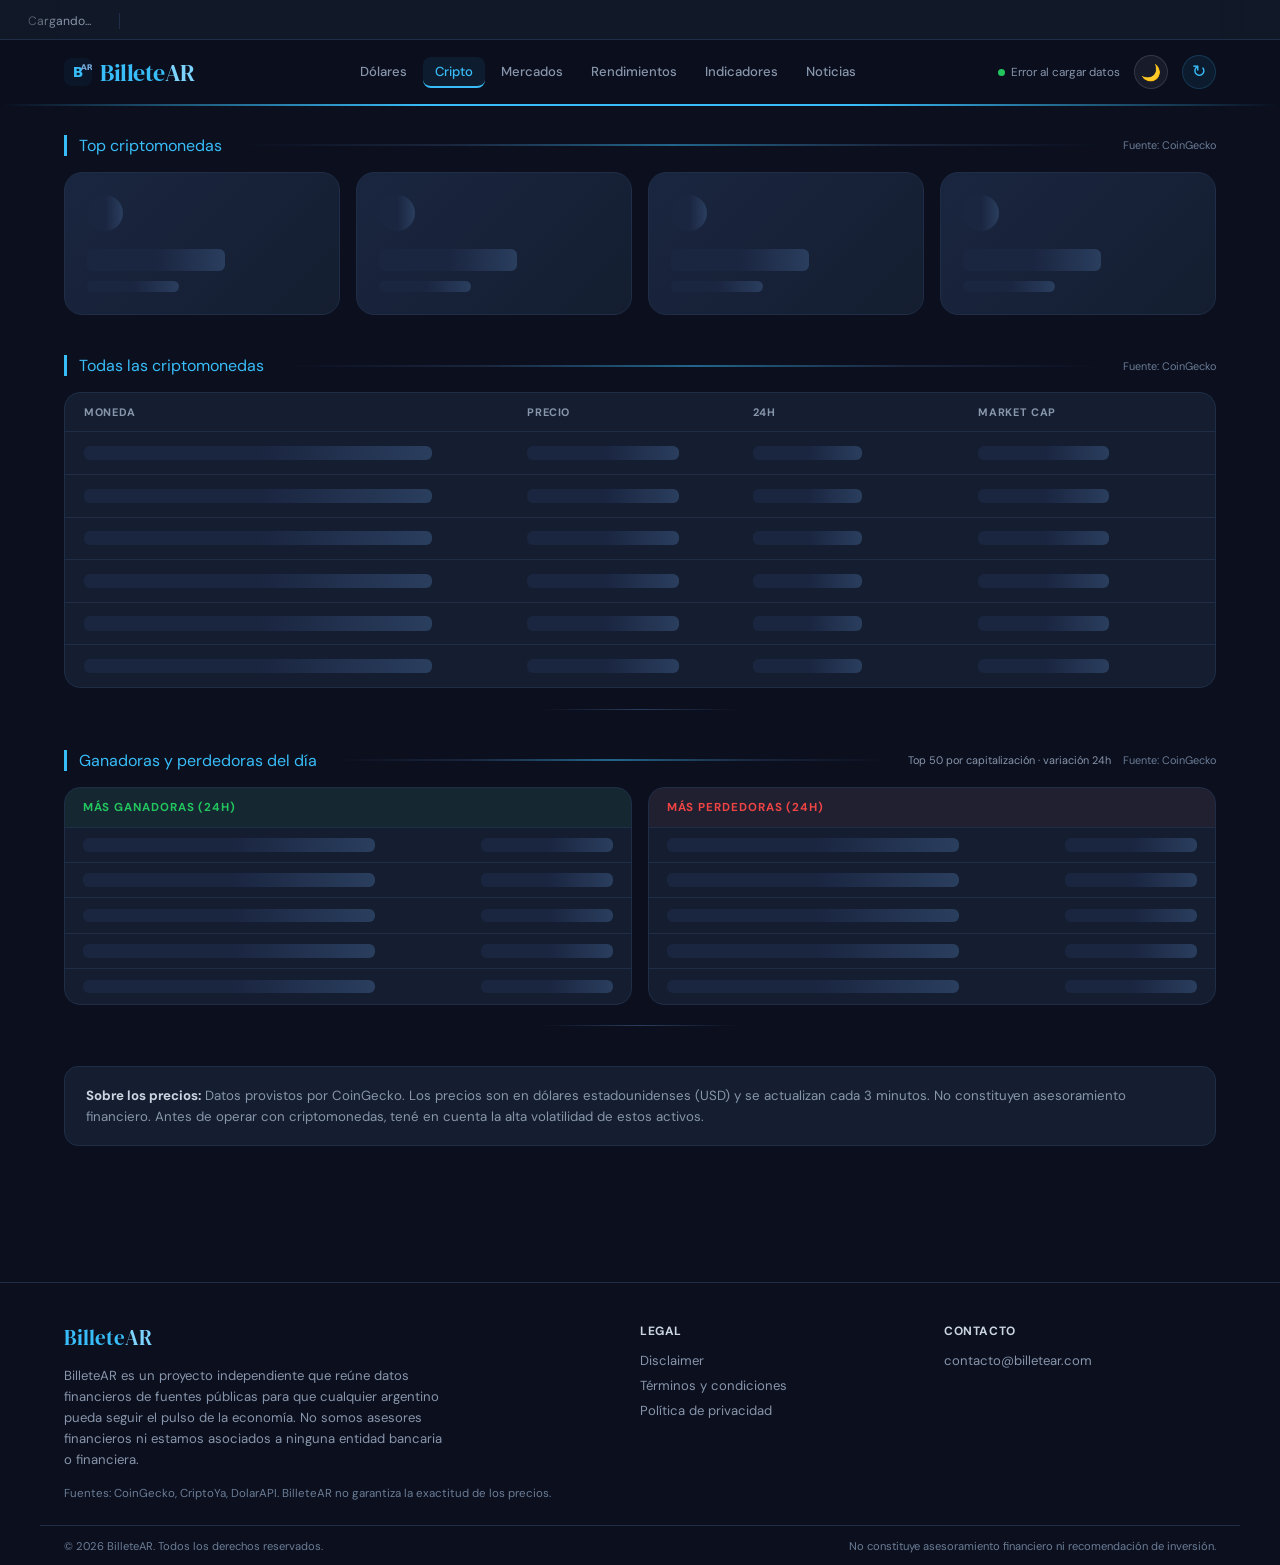
==== commit cfd93bad: "fix: consolidar CSS footers, agregar descripciones de dólares y tooltips de acrónimos - Reemplazar f" ====
--- a/cripto.html
+++ b/cripto.html
@@ -183,7 +183,7 @@
     <ins class="adsbygoogle"
       style="display:block"
       data-ad-client="ca-pub-8647898779857303"
-      data-ad-slot="3029845442"
+      data-ad-slot="8006636698"
       data-ad-format="auto"
       data-full-width-responsive="true"></ins>
     <script>(adsbygoogle = window.adsbygoogle || []).push({});</script>
@@ -192,7 +192,7 @@
   <div class="section" style="animation-delay:.1s">
     <div class="sec-header"><h2 class="sec-title">Todas las criptomonedas</h2><div class="sec-line"></div><span style="font-size:.68rem;color:var(--muted2);margin-left:auto">Fuente: CoinGecko</span></div>
     <div class="crypto-table" id="cryptoTable">
-      <div class="ct-header"><div>Moneda</div><div>Precio</div><div>24h</div><div>Market Cap</div></div>
+      <div class="ct-header"><div>Moneda</div><div>Precio</div><div>24h</div><div title="Capitalización de mercado — valor total de todas las monedas en circulación" style="cursor:help">Market Cap</div></div>
       <div class="ct-row" style="pointer-events:none"><div class="skel" style="height:.9rem;width:80%"></div><div class="skel" style="height:.9rem;width:70%"></div><div class="skel" style="height:.9rem;width:50%"></div><div class="skel" style="height:.9rem;width:60%"></div></div>
       <div class="ct-row" style="pointer-events:none"><div class="skel" style="height:.9rem;width:80%"></div><div class="skel" style="height:.9rem;width:70%"></div><div class="skel" style="height:.9rem;width:50%"></div><div class="skel" style="height:.9rem;width:60%"></div></div>
       <div class="ct-row" style="pointer-events:none"><div class="skel" style="height:.9rem;width:80%"></div><div class="skel" style="height:.9rem;width:70%"></div><div class="skel" style="height:.9rem;width:50%"></div><div class="skel" style="height:.9rem;width:60%"></div></div>
@@ -240,7 +240,7 @@
     <ins class="adsbygoogle"
       style="display:block"
       data-ad-client="ca-pub-8647898779857303"
-      data-ad-slot="3029845442"
+      data-ad-slot="8006636698"
       data-ad-format="auto"
       data-full-width-responsive="true"></ins>
     <script>(adsbygoogle = window.adsbygoogle || []).push({});</script>
@@ -248,32 +248,31 @@
 
 </main>
 
-<footer style="border-top:1px solid var(--border);margin-top:3rem">
-  <div style="max-width:1200px;margin:0 auto;padding:2.5rem 1.5rem 1.5rem;display:grid;grid-template-columns:2fr 1fr 1fr;gap:2rem;font-size:.82rem;color:var(--muted)">
+<footer>
+  <div class="footer-grid">
     <div>
-      <div style="font-family:'DM Serif Display',serif;font-size:1.3rem;color:var(--sky);margin-bottom:.8rem">Billete<span style="color:#7dd3fc">AR</span></div>
-      <p style="line-height:1.6;max-width:380px;margin-bottom:1rem">Información financiera de Argentina en tiempo real. Dólar blue, MEP, CCL, criptomonedas, acciones y más. Simple, rápido y actualizado al minuto.</p>
-      <p style="font-size:.72rem;color:var(--muted2)">Los datos se obtienen de fuentes públicas (DolarAPI, ArgentinaDatos, CoinGecko, Bluelytics, TradingView). BilleteAR no garantiza la exactitud de los precios.</p>
-      <p style="font-size:.72rem;color:var(--muted2);margin-top:.6rem"><strong style="color:var(--muted)">Quiénes somos:</strong> BilleteAR es un proyecto independiente que reúne datos financieros de fuentes públicas para que cualquier argentino pueda seguir el pulso de la economía. No somos asesores financieros ni estamos asociados a ninguna entidad bancaria o financiera.</p>
+      <div class="footer-brand">Billete<span>AR</span></div>
+      <p class="footer-desc">BilleteAR es un proyecto independiente que re&uacute;ne datos financieros de fuentes p&uacute;blicas para que cualquier argentino pueda seguir el pulso de la econom&iacute;a. No somos asesores financieros ni estamos asociados a ninguna entidad bancaria o financiera.</p>
+      <p class="footer-source">Fuentes: CoinGecko, CriptoYa, DolarAPI. BilleteAR no garantiza la exactitud de los precios.</p>
     </div>
     <div>
-      <div style="font-weight:700;color:var(--text2);margin-bottom:.8rem;font-size:.75rem;text-transform:uppercase;letter-spacing:.05em">Legal</div>
-      <div style="display:flex;flex-direction:column;gap:.5rem">
-        <a href="disclaimer.html" style="color:var(--muted);text-decoration:none;transition:color .2s" onmouseover="this.style.color='var(--sky)'" onmouseout="this.style.color='var(--muted)'">Disclaimer</a>
-        <a href="terminos.html" style="color:var(--muted);text-decoration:none;transition:color .2s" onmouseover="this.style.color='var(--sky)'" onmouseout="this.style.color='var(--muted)'">Términos y condiciones</a>
-        <a href="privacidad.html" style="color:var(--muted);text-decoration:none;transition:color .2s" onmouseover="this.style.color='var(--sky)'" onmouseout="this.style.color='var(--muted)'">Política de privacidad</a>
+      <div class="footer-heading">Legal</div>
+      <div class="footer-links">
+        <a href="disclaimer.html">Disclaimer</a>
+        <a href="terminos.html">T&eacute;rminos y condiciones</a>
+        <a href="privacidad.html">Pol&iacute;tica de privacidad</a>
       </div>
     </div>
     <div>
-      <div style="font-weight:700;color:var(--text2);margin-bottom:.8rem;font-size:.75rem;text-transform:uppercase;letter-spacing:.05em">Contacto</div>
-      <div style="display:flex;flex-direction:column;gap:.5rem">
-        <a href="mailto:contacto@billetear.com" style="color:var(--muted);text-decoration:none;transition:color .2s" onmouseover="this.style.color='var(--sky)'" onmouseout="this.style.color='var(--muted)'">contacto@billetear.com</a>
+      <div class="footer-heading">Contacto</div>
+      <div class="footer-links">
+        <a href="mailto:contacto@billetear.com">contacto@billetear.com</a>
       </div>
     </div>
   </div>
-  <div style="max-width:1200px;margin:0 auto;padding:.8rem 1.5rem;border-top:1px solid var(--border);display:flex;justify-content:space-between;flex-wrap:wrap;gap:.5rem;font-size:.7rem;color:var(--muted2)">
+  <div class="footer-bottom">
     <div>&copy; 2026 BilleteAR. Todos los derechos reservados.</div>
-    <div>No constituye asesoramiento financiero ni recomendación de inversión.</div>
+    <div>No constituye asesoramiento financiero ni recomendaci&oacute;n de inversi&oacute;n.</div>
   </div>
 </footer>
 
@@ -340,7 +339,7 @@
       <div class="ct-mkt">${fmtMktCap(c.market_cap)}</div>
     </div><div class="ct-detail">${getDetailHTML(c.symbol)}</div>`;
   }).join('');
-  q('cryptoTable').innerHTML=`<div class="ct-header"><div>Moneda</div><div>Precio</div><div>24h</div><div>Market Cap</div></div>${rows}`;
+  q('cryptoTable').innerHTML=`<div class="ct-header"><div>Moneda</div><div>Precio</div><div>24h</div><div title="Capitalización de mercado — valor total de todas las monedas en circulación" style="cursor:help">Market Cap</div></div>${rows}`;
 }
 
 function renderGainersLosers(data){
--- a/shared.css
+++ b/shared.css
@@ -91,8 +91,17 @@
 .footer-links{display:flex;flex-direction:column;gap:.5rem}
 .footer-links a{color:var(--muted);text-decoration:none;transition:color .2s}
 .footer-links a:hover{color:var(--sky)}
-.footer-bottom{max-width:1200px;margin:0 auto;padding:.8rem 1.5rem;border-top:1px solid var(--border);display:flex;justify-content:center;font-size:.7rem;color:var(--muted2)}
-@media(max-width:640px){footer>div:first-child{grid-template-columns:1fr !important}}
+.footer-grid{max-width:1200px;margin:0 auto;padding:2.5rem 1.5rem 1.5rem;display:grid;grid-template-columns:2fr 1fr 1fr;gap:2rem;font-size:.82rem;color:var(--muted)}
+.footer-source{font-size:.72rem;color:var(--muted2)}
+.footer-bottom{max-width:1200px;margin:0 auto;padding:.8rem 1.5rem;border-top:1px solid var(--border);display:flex;justify-content:space-between;flex-wrap:wrap;gap:.5rem;font-size:.7rem;color:var(--muted2)}
+@media(max-width:700px){.footer-grid,.footer-inner{grid-template-columns:1fr;text-align:center}.footer-desc{margin:0 auto 1rem}}
+
+/* Stale warning */
+.stale-warning{display:none;background:rgba(251,191,36,.1);border:1px solid rgba(251,191,36,.3);color:#fbbf24;text-align:center;padding:.5rem;font-size:.78rem}
+.stale-warning button{background:none;border:none;color:var(--sky);cursor:pointer;text-decoration:underline;font-size:.78rem}
+
+/* Dollar card descriptions */
+.dc-desc{font-size:.68rem;color:var(--muted);margin-top:2px;line-height:1.3;display:block}
 
 /* ── Bottom nav (mobile) ── */
 .bottom-nav{display:none;position:fixed;bottom:0;left:0;right:0;background:rgba(17,24,39,.97);backdrop-filter:blur(16px);border-top:1px solid var(--border);z-index:200;padding:0 0 env(safe-area-inset-bottom,0)}
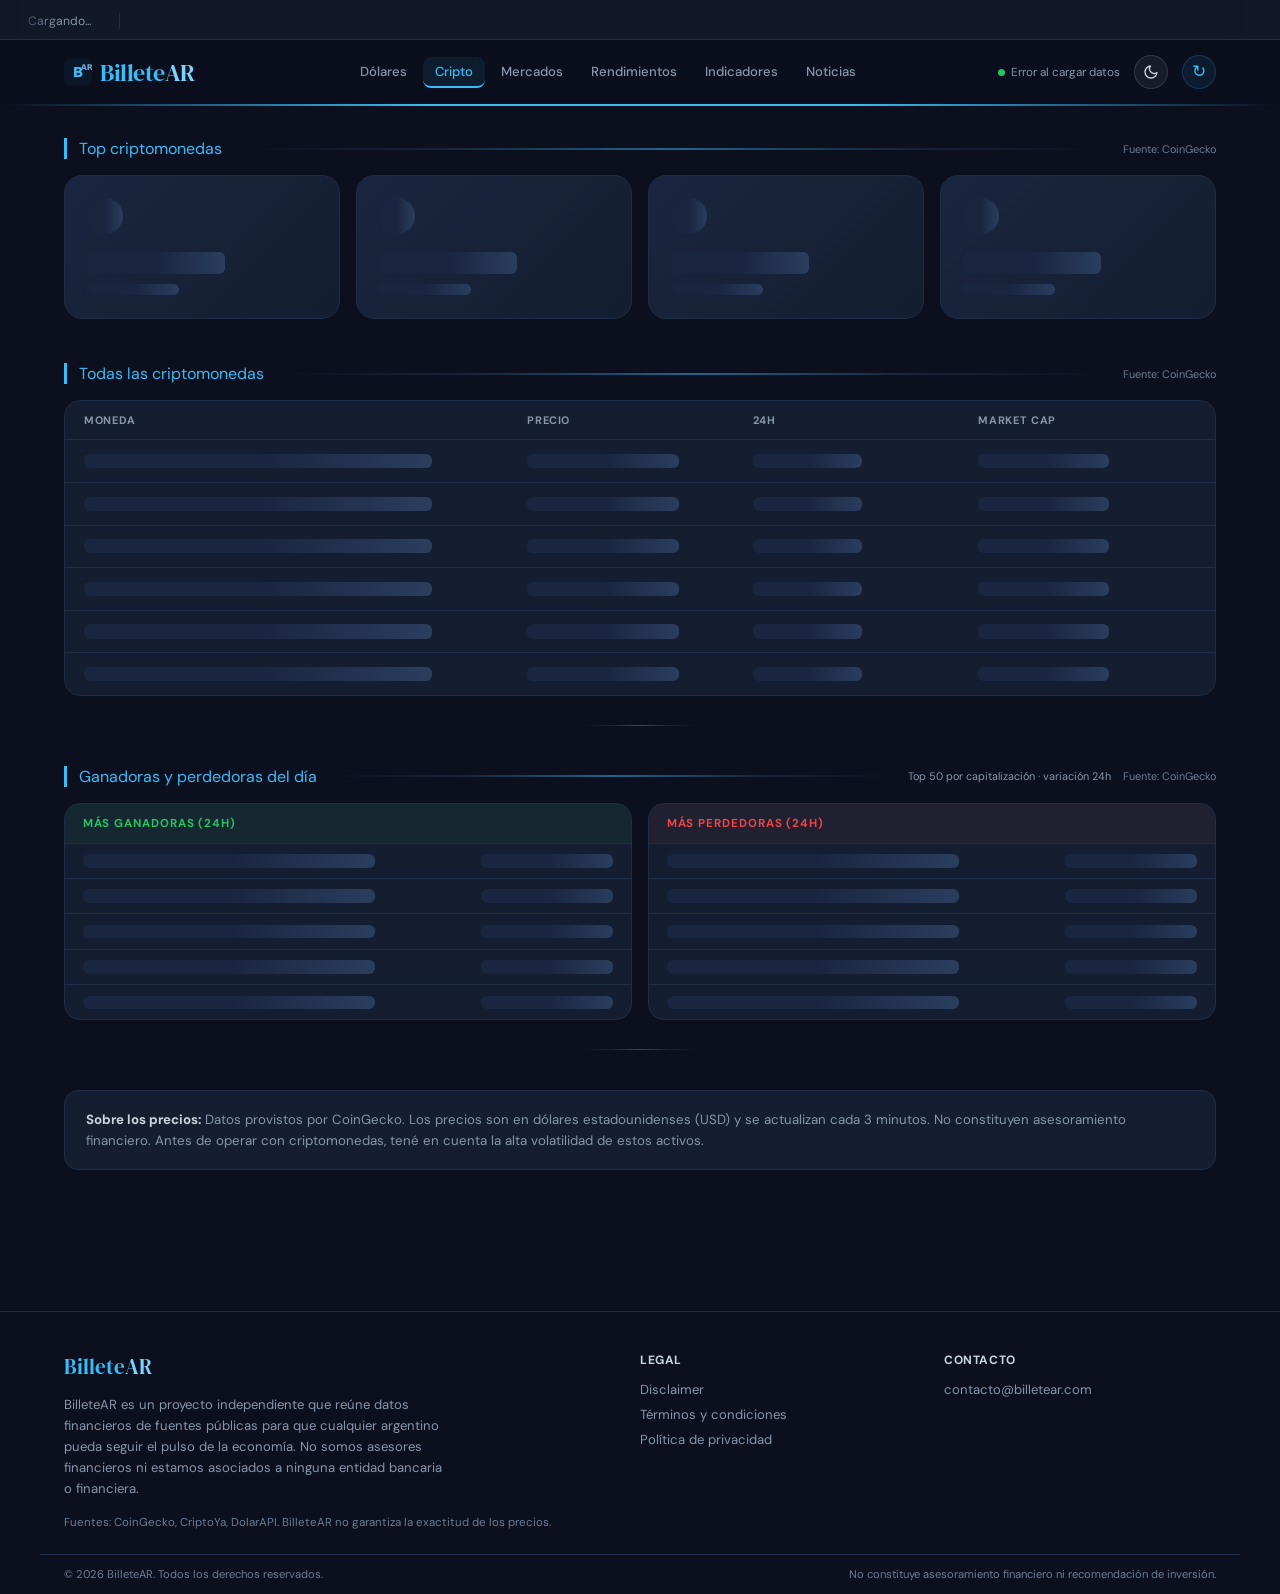
==== commit 0aebc5df: "fix: SEO canonical/og URLs sin .html + reemplazar emojis por SVG icons - Sitemap.xml: todas las URLs" ====
--- a/cripto.html
+++ b/cripto.html
@@ -16,7 +16,7 @@
   <meta name="keywords" content="precio bitcoin hoy, ethereum pesos, cripto argentina, precio btc, criptomonedas tiempo real, usdt pesos" />
   <meta property="og:title" content="Bitcoin y Cripto hoy en tiempo real – BilleteAR" />
   <meta property="og:description" content="Precio de Bitcoin, Ethereum y cripto en USD y pesos argentinos. Actualización en tiempo real." />
-  <meta property="og:url" content="https://billetear.com/cripto.html" />
+  <meta property="og:url" content="https://billetear.com/cripto" />
   <meta property="og:type" content="website" />
   <meta property="og:locale" content="es_AR" />
   <meta property="og:site_name" content="BilleteAR" />
@@ -26,7 +26,7 @@
   <meta name="twitter:image" content="https://billetear.com/og-image.png" />
   <meta name="twitter:site" content="@billetear_ar" />
   <meta property="og:image" content="https://billetear.com/og-image.png" />
-  <link rel="canonical" href="https://billetear.com/cripto.html" />
+  <link rel="canonical" href="https://billetear.com/cripto" />
   <link rel="icon" type="image/svg+xml" href="/favicon.svg" />
   <link rel="manifest" href="/manifest.json" />
   <meta name="theme-color" content="#0b0f1e" />
@@ -155,7 +155,7 @@
     </div>
     <div class="nav-right">
       <div class="live-badge"><div class="live-dot"></div><span id="lastUpdate">Conectando...</span></div>
-      <button class="theme-btn" id="themeBtn" onclick="toggleTheme()" title="Cambiar tema" aria-label="Cambiar tema">🌙</button>
+      <button class="theme-btn" id="themeBtn" onclick="toggleTheme()" title="Cambiar tema" aria-label="Cambiar tema"><svg viewBox="0 0 24 24" width="16" height="16" fill="none" stroke="currentColor" stroke-width="2" stroke-linecap="round" stroke-linejoin="round"><path d="M21 12.79A9 9 0 1 1 11.21 3 7 7 0 0 0 21 12.79z"/></svg></button>
       <button class="refresh-btn" id="refreshBtn" onclick="triggerRefresh()" title="Actualizar datos" aria-label="Actualizar datos">↻</button>
     </div>
   </div>
@@ -418,12 +418,12 @@
 <!-- Mobile bottom nav -->
 <nav class="bottom-nav">
   <div class="bn-inner">
-    <a class="bn-item" href="dolares.html"><span class="bn-icon">💵</span><span>Dólares</span></a>
-    <a class="bn-item active" href="cripto.html"><span class="bn-icon">₿</span><span>Cripto</span></a>
-    <a class="bn-item" href="mercados.html"><span class="bn-icon">📈</span><span>Mercados</span></a>
-    <a class="bn-item" href="rendimientos.html"><span class="bn-icon">💰</span><span>Rend.</span></a>
-    <a class="bn-item" href="indicadores.html"><span class="bn-icon">📊</span><span>Indicadores</span></a>
-    <a class="bn-item" href="noticias.html"><span class="bn-icon">📰</span><span>Noticias</span></a>
+    <a class="bn-item" href="dolares.html"><span class="bn-icon"><svg viewBox="0 0 24 24"><line x1="12" y1="1" x2="12" y2="23"/><path d="M17 5H9.5a3.5 3.5 0 0 0 0 7h5a3.5 3.5 0 0 1 0 7H6"/></svg></span><span>Dólares</span></a>
+    <a class="bn-item active" href="cripto.html"><span class="bn-icon"><svg viewBox="0 0 24 24"><path d="M11.767 19.089c4.924.868 6.14-6.025 1.216-6.894m-1.216 6.894L5.86 18.047m5.908 1.042-.347 1.97m1.563-8.864c4.924.869 6.14-6.025 1.215-6.893m-1.215 6.893-6.083-1.072m6.083 1.072.347-1.971M7.116 11.07l-1.257-.222m7.206-5.86-1.257-.222m-.838 4.75 6.083 1.072"/></svg></span><span>Cripto</span></a>
+    <a class="bn-item" href="mercados.html"><span class="bn-icon"><svg viewBox="0 0 24 24"><polyline points="22 7 13.5 15.5 8.5 10.5 2 17"/><polyline points="16 7 22 7 22 13"/></svg></span><span>Mercados</span></a>
+    <a class="bn-item" href="rendimientos.html"><span class="bn-icon"><svg viewBox="0 0 24 24"><line x1="12" y1="1" x2="12" y2="23"/><path d="M17 5H9.5a3.5 3.5 0 0 0 0 7h5a3.5 3.5 0 0 1 0 7H6"/><path d="M16 16l2 2 4-4" stroke-width="2"/></svg></span><span>Rend.</span></a>
+    <a class="bn-item" href="indicadores.html"><span class="bn-icon"><svg viewBox="0 0 24 24"><line x1="18" y1="20" x2="18" y2="10"/><line x1="12" y1="20" x2="12" y2="4"/><line x1="6" y1="20" x2="6" y2="14"/></svg></span><span>Indicadores</span></a>
+    <a class="bn-item" href="noticias.html"><span class="bn-icon"><svg viewBox="0 0 24 24"><path d="M4 22h16a2 2 0 0 0 2-2V4a2 2 0 0 0-2-2H8a2 2 0 0 0-2 2v16a2 2 0 0 1-2 2Zm0 0a2 2 0 0 1-2-2v-9c0-1.1.9-2 2-2h2"/><path d="M18 14h-8"/><path d="M15 18h-5"/><path d="M10 6h8v4h-8V6Z"/></svg></span><span>Noticias</span></a>
   </div>
 </nav>
 </body>
--- a/shared.css
+++ b/shared.css
@@ -66,17 +66,17 @@
 .topnav-link.active{color:var(--sky);border-color:var(--sky)}
 
 /* ── Main layout ── */
-main{max-width:1200px;margin:0 auto;padding:1.8rem 1.5rem 3rem}
-.section{margin-bottom:2.5rem;animation:fadeUp .5s ease both}
+main{max-width:1200px;margin:0 auto;padding:2rem 1.5rem 3rem}
+.section{margin-bottom:2.8rem;animation:fadeUp .5s ease both}
 @keyframes fadeUp{from{opacity:0;transform:translateY(16px)}to{opacity:1;transform:translateY(0)}}
 .sec-header{display:flex;align-items:center;gap:12px;margin-bottom:1rem}
 .sec-title{font-family:'DM Serif Display',serif;font-size:.88rem;color:var(--sky);padding-left:12px;border-left:3px solid var(--sky);white-space:nowrap;text-transform:none;letter-spacing:0;font-weight:400}
 .sec-line{flex:1;height:2px;background:linear-gradient(90deg,transparent,var(--border2),var(--sky),var(--border2),transparent);opacity:.5}
-.section+.section::before{content:'';display:block;height:1px;margin:-1.2rem auto 2.5rem;max-width:200px;background:linear-gradient(90deg,transparent,var(--border2),transparent)}
+.section+.section::before{content:'';display:block;height:1px;margin:-1rem auto 2.5rem;max-width:120px;background:linear-gradient(90deg,transparent,var(--border2),var(--sky),var(--border2),transparent);opacity:.4}
 
 /* ── Cards & skeleton ── */
-.glass-card{border-radius:20px;transition:transform .15s,box-shadow .15s}
-.glass-card:hover{transform:translateY(-2px);box-shadow:0 8px 25px rgba(0,0,0,.15)}
+.glass-card{border-radius:22px;transition:transform .25s cubic-bezier(.4,0,.2,1),box-shadow .25s cubic-bezier(.4,0,.2,1)}
+.glass-card:hover{transform:translateY(-3px);box-shadow:0 12px 32px rgba(0,0,0,.18),0 2px 8px rgba(0,0,0,.08)}
 .skel{background:linear-gradient(90deg,var(--card2) 25%,var(--border2) 50%,var(--card2) 75%);background-size:200% 100%;animation:shimmer 1.4s infinite;border-radius:6px}
 @keyframes shimmer{0%{background-position:200% 0}100%{background-position:-200% 0}}
 
@@ -108,7 +108,8 @@
 .bn-inner{display:flex;justify-content:space-around;align-items:stretch}
 .bn-item{flex:1;display:flex;flex-direction:column;align-items:center;justify-content:center;padding:.55rem .3rem .45rem;text-decoration:none;color:var(--muted);font-size:.6rem;font-weight:600;gap:3px;transition:color .15s;border-top:2px solid transparent}
 .bn-item.active,.bn-item:hover{color:var(--sky);border-top-color:var(--sky)}
-.bn-icon{font-size:1.1rem;line-height:1}
+.bn-icon{display:flex;align-items:center;justify-content:center;width:20px;height:20px}
+.bn-icon svg{width:18px;height:18px;fill:none;stroke:currentColor;stroke-width:1.8;stroke-linecap:round;stroke-linejoin:round}
 @media(max-width:640px){.header-nav{display:none}.bottom-nav{display:block}main{padding-bottom:5rem}}
 
 /* ── FAQ (shared across multiple pages) ── */
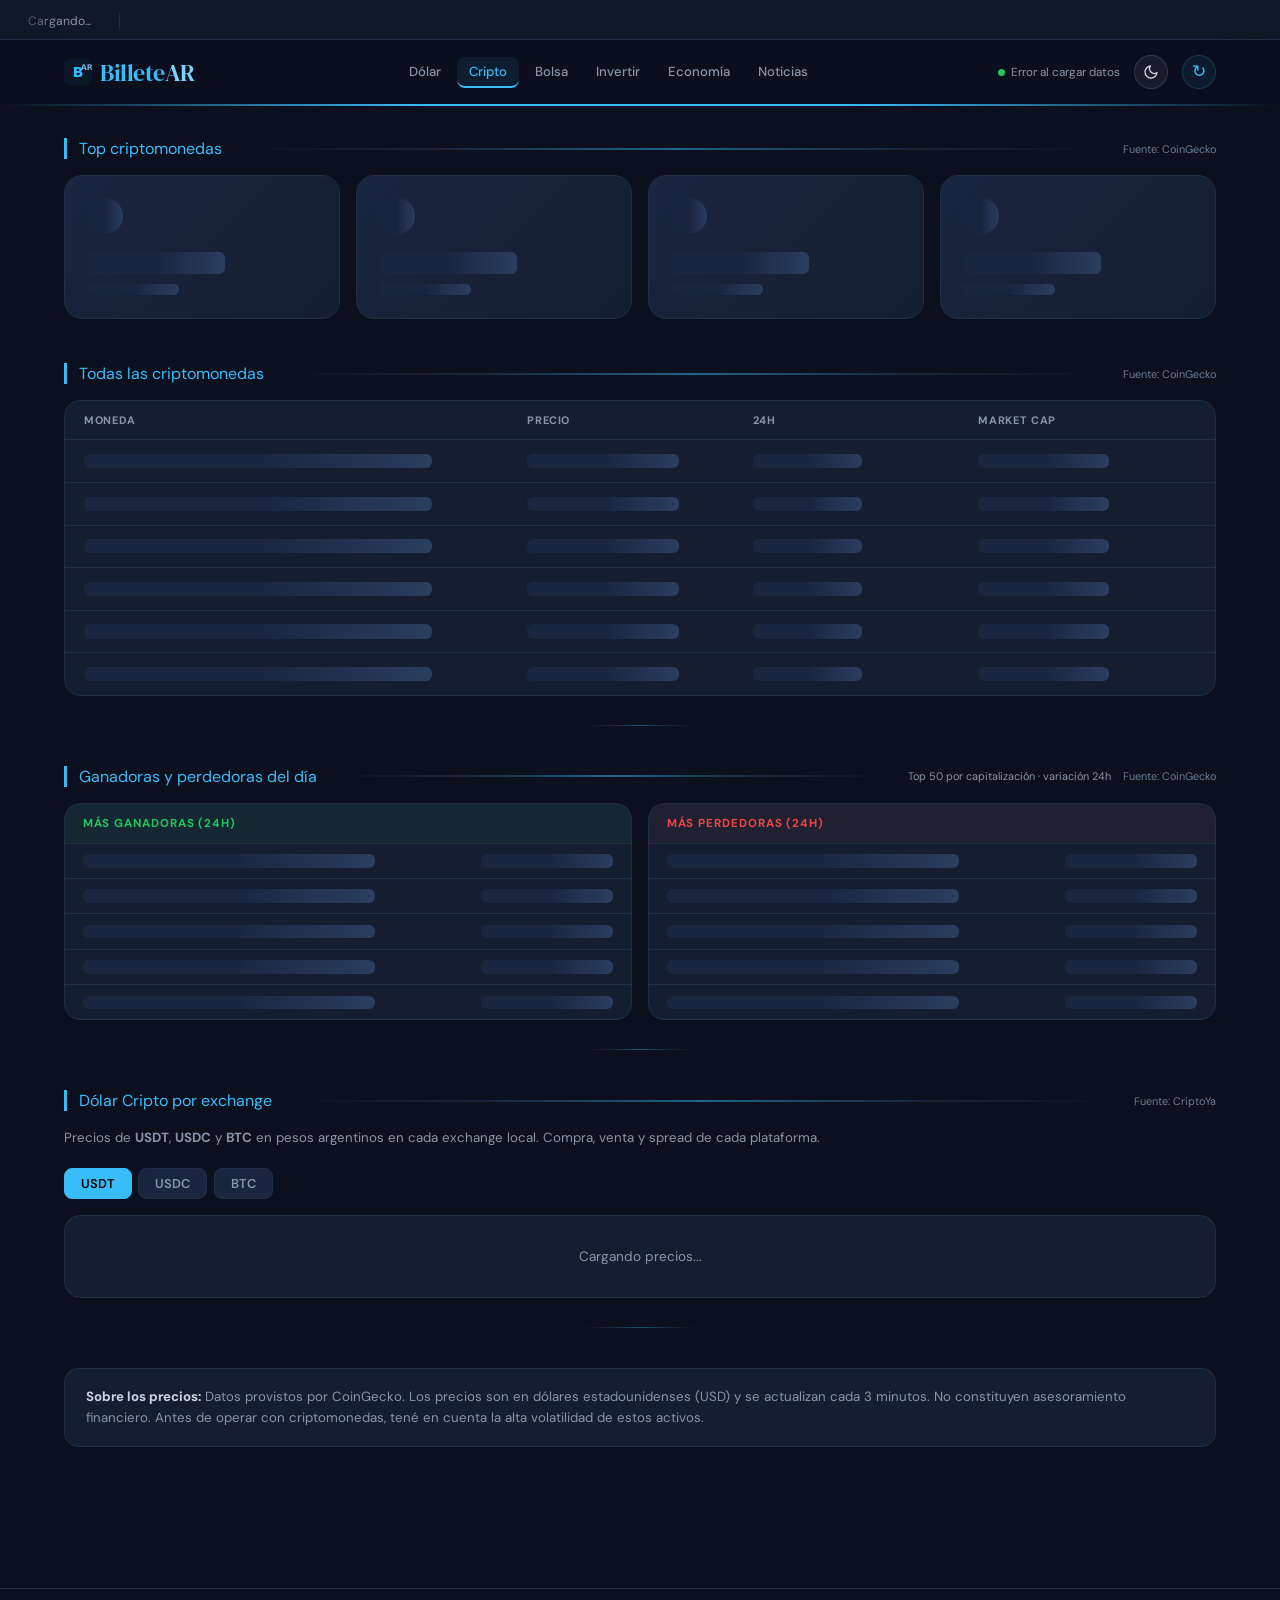
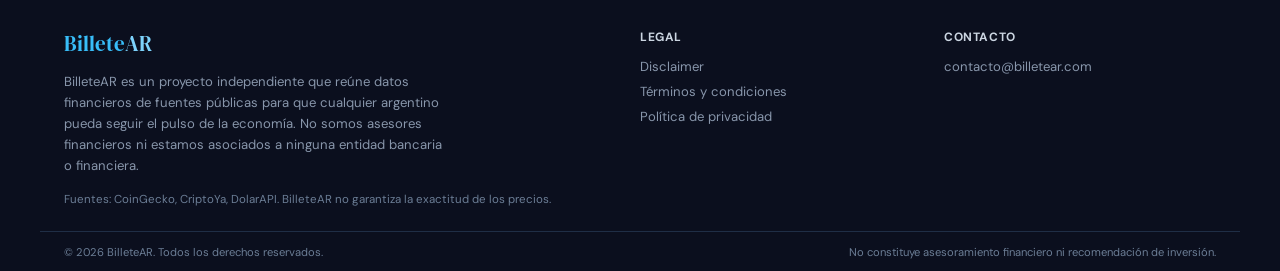
==== commit 9a5d7fc9: "feat: reestructurar sitio — sub-páginas, dolares más corta, cripto exchanges - Crear 4 sub-páginas: " ====
--- a/cripto.html
+++ b/cripto.html
@@ -109,6 +109,34 @@
     .tc-detail{max-height:0;overflow:hidden;transition:max-height .35s ease,opacity .3s ease;opacity:0}
     .tc-detail.open{max-height:300px;opacity:1}
     .tc-detail-inner{padding-top:.7rem;border-top:1px solid var(--border);margin-top:.6rem;display:flex;flex-direction:column;gap:.6rem}
+
+    /* ── Cripto exchange tabs ── */
+    .cripto-tabs{display:flex;gap:.4rem;margin-bottom:1rem;flex-wrap:wrap}
+    .cripto-tab{background:var(--card2);border:1px solid var(--border);padding:6px 16px;border-radius:8px;font:600 .8rem 'DM Sans',sans-serif;color:var(--muted);cursor:pointer;transition:all .2s}
+    .cripto-tab.active,.cripto-tab:hover{background:var(--sky);border-color:var(--sky);color:#000}
+    .cripto-panel{display:none}
+    .cripto-panel.active{display:block}
+
+    /* ── Exchange table ── */
+    .exch-table{width:100%;border-collapse:collapse;border-radius:14px;overflow:hidden}
+    .exch-table th{font-size:.66rem;font-weight:700;text-transform:uppercase;letter-spacing:.07em;color:var(--muted);padding:.65rem 1.2rem;text-align:left;border-bottom:1px solid var(--border);background:var(--card2);cursor:pointer;user-select:none;transition:color .15s}
+    .exch-table th:hover{color:var(--sky)}
+    .exch-table td{padding:.7rem 1.2rem;border-bottom:1px solid var(--border);font-size:.87rem;transition:background .12s}
+    .exch-table tr:last-child td{border-bottom:none}
+    .exch-table tr:hover td{background:var(--card2)}
+    .exch-name{font-weight:600;color:var(--text2)}
+    .exch-link{color:var(--sky);text-decoration:none;font-weight:600;transition:color .15s}
+    .exch-link:hover{color:#7dd3fc;text-decoration:underline}
+    .exch-link .ext{font-size:.65rem;opacity:.5;margin-left:3px}
+    .exch-buy{color:var(--text2)}
+    .exch-sell{color:var(--sky);font-weight:700}
+    .exch-spread{font-size:.75rem;color:var(--muted)}
+    .exch-time{font-size:.68rem;color:var(--muted2)}
+    .exch-loading{text-align:center;padding:2rem;color:var(--muted);font-size:.85rem}
+    .best-badge{display:inline-block;font-size:.58rem;font-weight:700;text-transform:uppercase;background:rgba(34,197,94,.15);color:var(--green);border:1px solid rgba(34,197,94,.3);padding:1px 6px;border-radius:10px;margin-left:6px;vertical-align:middle}
+    .worst-badge{display:inline-block;font-size:.58rem;font-weight:700;text-transform:uppercase;background:rgba(239,68,68,.12);color:var(--red);border:1px solid rgba(239,68,68,.25);padding:1px 6px;border-radius:10px;margin-left:6px;vertical-align:middle}
+    .sort-arrow{font-size:.6rem;margin-left:4px;opacity:.4}
+    .sort-arrow.active{opacity:1;color:var(--sky)}
   </style>
 <script type="application/ld+json">
 {
@@ -116,13 +144,13 @@
   "@type": "WebPage",
   "name": "Bitcoin y criptomonedas hoy",
   "description": "Precio de Bitcoin, Ethereum, Solana y criptomonedas en tiempo real en USD y pesos argentinos.",
-  "url": "https://billetear.com/cripto.html",
+  "url": "https://billetear.com/cripto",
   "isPartOf": { "@type": "WebSite", "name": "BilleteAR", "url": "https://billetear.com" },
   "breadcrumb": {
     "@type": "BreadcrumbList",
     "itemListElement": [
       { "@type": "ListItem", "position": 1, "name": "Inicio", "item": "https://billetear.com" },
-      { "@type": "ListItem", "position": 2, "name": "Cripto", "item": "https://billetear.com/cripto.html" }
+      { "@type": "ListItem", "position": 2, "name": "Cripto", "item": "https://billetear.com/cripto" }
     ]
   }
 }
@@ -146,11 +174,11 @@
       <span class="logo-text">Billete<em>AR</em></span>
     </a>
     <div class="header-nav">
-      <a class="topnav-link" href="dolares.html">Dólares</a>
+      <a class="topnav-link" href="dolares.html">Dólar</a>
       <a class="topnav-link active" href="cripto.html">Cripto</a>
-      <a class="topnav-link" href="mercados.html">Mercados</a>
-      <a class="topnav-link" href="rendimientos.html">Rendimientos</a>
-      <a class="topnav-link" href="indicadores.html">Indicadores</a>
+      <a class="topnav-link" href="mercados.html">Bolsa</a>
+      <a class="topnav-link" href="rendimientos.html">Invertir</a>
+      <a class="topnav-link" href="indicadores.html">Economía</a>
       <a class="topnav-link" href="noticias.html">Noticias</a>
     </div>
     <div class="nav-right">
@@ -225,6 +253,39 @@
           <div class="gl-row" style="pointer-events:none"><div class="skel" style="height:.85rem;width:55%"></div><div class="skel" style="height:.85rem;width:25%"></div></div>
           <div class="gl-row" style="pointer-events:none"><div class="skel" style="height:.85rem;width:55%"></div><div class="skel" style="height:.85rem;width:25%"></div></div>
         </div>
+      </div>
+    </div>
+  </div>
+
+  <!-- ── Dólar Cripto por Exchange ── -->
+  <div class="section" id="exchanges" style="animation-delay:.18s">
+    <div class="sec-header"><h2 class="sec-title">Dólar Cripto por exchange</h2><div class="sec-line"></div><span style="font-size:.68rem;color:var(--muted2);margin-left:auto">Fuente: CriptoYa</span></div>
+    <p style="font-size:.83rem;color:var(--muted);margin-bottom:1.2rem;line-height:1.6">
+      Precios de <strong>USDT</strong>, <strong>USDC</strong> y <strong>BTC</strong> en pesos argentinos en cada exchange local. Compra, venta y spread de cada plataforma.
+    </p>
+
+    <div class="cripto-tabs">
+      <button class="cripto-tab active" onclick="switchCriptoTab('usdt',this)">USDT</button>
+      <button class="cripto-tab" onclick="switchCriptoTab('usdc',this)">USDC</button>
+      <button class="cripto-tab" onclick="switchCriptoTab('btc',this)">BTC</button>
+    </div>
+
+    <div class="cripto-panel active" id="panel-usdt">
+      <div style="background:var(--card);border:1px solid var(--border);border-radius:16px;overflow:hidden">
+        <div class="exch-loading" id="usdt-loading">Cargando precios...</div>
+        <table class="exch-table" id="usdt-table" style="display:none"></table>
+      </div>
+    </div>
+    <div class="cripto-panel" id="panel-usdc">
+      <div style="background:var(--card);border:1px solid var(--border);border-radius:16px;overflow:hidden">
+        <div class="exch-loading" id="usdc-loading">Cargando precios...</div>
+        <table class="exch-table" id="usdc-table" style="display:none"></table>
+      </div>
+    </div>
+    <div class="cripto-panel" id="panel-btc">
+      <div style="background:var(--card);border:1px solid var(--border);border-radius:16px;overflow:hidden">
+        <div class="exch-loading" id="btc-loading">Cargando precios...</div>
+        <table class="exch-table" id="btc-table" style="display:none"></table>
       </div>
     </div>
   </div>
@@ -413,16 +474,62 @@
   if(!wasOpen){detail.classList.add('open');card.classList.add('expanded');}
 });
 
+// ── Exchange names & URLs (CriptoYa) ──
+const EXCH_NAMES={letsbit:'Letsbit',buenbit:'Buenbit',lemoncash:'Lemon Cash',lemoncashp2p:'Lemon P2P',ripio:'Ripio',ripioexchange:'Ripio Exchange',satoshitango:'Satoshi Tango',bitso:'Bitso',bybit:'Bybit',bybitp2p:'Bybit P2P',fiwind:'Fiwind',argenbtc:'ArgenBTC',tiendacrypto:'Tienda Crypto',binancep2p:'Binance P2P',binance:'Binance',decrypto:'Decrypto',belo:'Belo',kriptonmarket:'Krypton',qubit:'Qubit',cambioar:'CambioAr',cryptomkt:'CryptoMKT',cryptomktpro:'CryptoMKT Pro',bitmarket:'BitMarket',pluscrypto:'PlusCrypto',okexp2p:'OKX P2P',vitawallet:'Vitawallet',kucoinp2p:'KuCoin P2P',saldo:'Saldo',astropay:'Astropay',bitgetp2p:'Bitget P2P',eluter:'Eluter',paydecep2p:'Paydece P2P',eldoradop2p:'Eldorado P2P',trubit:'Trubit',bingxp2p:'BingX P2P',bitsoalpha:'Bitso Alpha',cocoscrypto:'Cocos Crypto',coinexp2p:'CoinEx P2P',wallbit:'Wallbit',mexcp2p:'MEXC P2P',weexp2p:'WEEX P2P',mexc:'MEXC',peanut:'Peanut',universalcoins:'Universal Coins'};
+const EXCH_URLS={letsbit:'https://letsbit.io',buenbit:'https://buenbit.com',lemoncash:'https://lemon.me',lemoncashp2p:'https://lemon.me',ripio:'https://ripio.com',ripioexchange:'https://ripio.com',satoshitango:'https://satoshitango.com',bitso:'https://bitso.com',bitsoalpha:'https://bitso.com',bybit:'https://bybit.com',bybitp2p:'https://bybit.com',fiwind:'https://fiwind.io',argenbtc:'https://argenbtc.com',tiendacrypto:'https://tiendacrypto.com',binancep2p:'https://p2p.binance.com',binance:'https://binance.com',decrypto:'https://decrypto.la',belo:'https://belo.app',kriptonmarket:'https://kriptonmarket.com',cryptomkt:'https://cryptomkt.com',cryptomktpro:'https://cryptomkt.com',okexp2p:'https://okx.com',vitawallet:'https://vitawallet.io',kucoinp2p:'https://kucoin.com',astropay:'https://astropay.com',bitgetp2p:'https://bitget.com',bingxp2p:'https://bingx.com',cocoscrypto:'https://cocos.capital',wallbit:'https://wallbit.io',mexcp2p:'https://mexc.com',weexp2p:'https://weex.com',mexc:'https://mexc.com',peanut:'https://peanut.trade',pluscrypto:'https://pluscrypto.com.ar',eldoradop2p:'https://eldorado.io',coinexp2p:'https://coinex.com',universalcoins:'https://universalcoins.com'};
+function exchName(k){return EXCH_NAMES[k]||escHTML(k.charAt(0).toUpperCase()+k.slice(1));}
+function exchLink(k,name){const url=EXCH_URLS[k];return url?`<a class="exch-link" href="${url}" target="_blank" rel="noopener">${name}<span class="ext">↗</span></a>`:`<span class="exch-name">${name}</span>`;}
+function ago(ts){if(!ts)return'';const d=Math.floor((Date.now()-ts*1000)/60000);if(d<2)return'ahora';if(d<60)return`hace ${d}m`;return`hace ${Math.floor(d/60)}h`;}
+
+function sortTable(tableId,colIdx,type){
+  const tbl=q(tableId);if(!tbl)return;
+  const tbody=tbl.querySelector('tbody');if(!tbody)return;
+  const rows=Array.from(tbody.querySelectorAll('tr'));
+  const th=tbl.querySelectorAll('th')[colIdx];
+  const asc=th.dataset.sort!=='asc';
+  tbl.querySelectorAll('th').forEach(h=>{h.dataset.sort='';});
+  th.dataset.sort=asc?'asc':'desc';
+  tbl.querySelectorAll('.sort-arrow').forEach(a=>a.classList.remove('active'));
+  const arrow=th.querySelector('.sort-arrow');
+  if(arrow){arrow.classList.add('active');arrow.textContent=asc?'▲':'▼';}
+  rows.sort((a,b)=>{let va=a.cells[colIdx]?.textContent.trim()||'';let vb=b.cells[colIdx]?.textContent.trim()||'';if(type==='num'){va=parseFloat(va.replace(/[^0-9.,-]/g,'').replace('.','').replace(',','.'))||0;vb=parseFloat(vb.replace(/[^0-9.,-]/g,'').replace('.','').replace(',','.'))||0;}return asc?(va>vb?1:-1):(va<vb?1:-1);});
+  rows.forEach(r=>tbody.appendChild(r));
+}
+
+function renderExchTable(tableId,loadingId,data){
+  const tbl=q(tableId);const ldr=q(loadingId);
+  if(!data){if(ldr)ldr.style.display='none';return;}
+  const rows=Object.entries(data).filter(([k,v])=>v&&typeof v.ask==='number'&&v.ask>0).map(([k,v])=>({key:k,name:exchName(k),buy:v.bid||null,sell:v.ask,time:v.time})).sort((a,b)=>a.sell-b.sell);
+  if(!rows.length){if(ldr)ldr.style.display='none';return;}
+  tbl.innerHTML=`<thead><tr><th onclick="sortTable('${tableId}',0,'alpha')">Exchange <span class="sort-arrow">▼</span></th><th onclick="sortTable('${tableId}',1,'num')">Compra <span class="sort-arrow">▼</span></th><th onclick="sortTable('${tableId}',2,'num')">Venta <span class="sort-arrow active">▲</span></th><th onclick="sortTable('${tableId}',3,'num')">Spread <span class="sort-arrow">▼</span></th><th>Actualizado</th></tr></thead><tbody>${rows.map((r,i)=>{const spread=r.buy?((r.sell-r.buy)/r.buy*100).toFixed(1)+'%':'–';const badge=i===0?'<span class="best-badge">mejor venta</span>':i===rows.length-1?'<span class="worst-badge">más caro</span>':'';return`<tr><td>${exchLink(r.key,r.name)}${badge}</td><td class="exch-buy">${r.buy?fmtARS(r.buy):'–'}</td><td class="exch-sell">${fmtARS(r.sell)}</td><td class="exch-spread">${spread}</td><td class="exch-time">${ago(r.time)}</td></tr>`;}).join('')}</tbody>`;
+  if(ldr)ldr.style.display='none';tbl.style.display='table';
+}
+
+function switchCriptoTab(coin,btn){
+  document.querySelectorAll('.cripto-tab').forEach(b=>b.classList.remove('active'));
+  document.querySelectorAll('.cripto-panel').forEach(p=>p.classList.remove('active'));
+  btn.classList.add('active');
+  const panel=q('panel-'+coin);if(panel)panel.classList.add('active');
+}
+
+// Load exchange data
+function loadExchanges(){
+  fetchJSON('https://criptoya.com/api/usdt/ars/0.1').then(d=>{if(d)renderExchTable('usdt-table','usdt-loading',d);}).catch(()=>{});
+  fetchJSON('https://criptoya.com/api/usdc/ars/0.1').then(d=>{if(d)renderExchTable('usdc-table','usdc-loading',d);}).catch(()=>{});
+  fetchJSON('https://criptoya.com/api/btc/ars/0.1').then(d=>{if(d)renderExchTable('btc-table','btc-loading',d);}).catch(()=>{});
+}
+loadExchanges();
+
 </script>
 
 <!-- Mobile bottom nav -->
 <nav class="bottom-nav">
   <div class="bn-inner">
-    <a class="bn-item" href="dolares.html"><span class="bn-icon"><svg viewBox="0 0 24 24"><line x1="12" y1="1" x2="12" y2="23"/><path d="M17 5H9.5a3.5 3.5 0 0 0 0 7h5a3.5 3.5 0 0 1 0 7H6"/></svg></span><span>Dólares</span></a>
+    <a class="bn-item" href="dolares.html"><span class="bn-icon"><svg viewBox="0 0 24 24"><line x1="12" y1="1" x2="12" y2="23"/><path d="M17 5H9.5a3.5 3.5 0 0 0 0 7h5a3.5 3.5 0 0 1 0 7H6"/></svg></span><span>Dólar</span></a>
     <a class="bn-item active" href="cripto.html"><span class="bn-icon"><svg viewBox="0 0 24 24"><path d="M11.767 19.089c4.924.868 6.14-6.025 1.216-6.894m-1.216 6.894L5.86 18.047m5.908 1.042-.347 1.97m1.563-8.864c4.924.869 6.14-6.025 1.215-6.893m-1.215 6.893-6.083-1.072m6.083 1.072.347-1.971M7.116 11.07l-1.257-.222m7.206-5.86-1.257-.222m-.838 4.75 6.083 1.072"/></svg></span><span>Cripto</span></a>
-    <a class="bn-item" href="mercados.html"><span class="bn-icon"><svg viewBox="0 0 24 24"><polyline points="22 7 13.5 15.5 8.5 10.5 2 17"/><polyline points="16 7 22 7 22 13"/></svg></span><span>Mercados</span></a>
-    <a class="bn-item" href="rendimientos.html"><span class="bn-icon"><svg viewBox="0 0 24 24"><line x1="12" y1="1" x2="12" y2="23"/><path d="M17 5H9.5a3.5 3.5 0 0 0 0 7h5a3.5 3.5 0 0 1 0 7H6"/><path d="M16 16l2 2 4-4" stroke-width="2"/></svg></span><span>Rend.</span></a>
-    <a class="bn-item" href="indicadores.html"><span class="bn-icon"><svg viewBox="0 0 24 24"><line x1="18" y1="20" x2="18" y2="10"/><line x1="12" y1="20" x2="12" y2="4"/><line x1="6" y1="20" x2="6" y2="14"/></svg></span><span>Indicadores</span></a>
+    <a class="bn-item" href="mercados.html"><span class="bn-icon"><svg viewBox="0 0 24 24"><polyline points="22 7 13.5 15.5 8.5 10.5 2 17"/><polyline points="16 7 22 7 22 13"/></svg></span><span>Bolsa</span></a>
+    <a class="bn-item" href="rendimientos.html"><span class="bn-icon"><svg viewBox="0 0 24 24"><line x1="12" y1="1" x2="12" y2="23"/><path d="M17 5H9.5a3.5 3.5 0 0 0 0 7h5a3.5 3.5 0 0 1 0 7H6"/><path d="M16 16l2 2 4-4" stroke-width="2"/></svg></span><span>Invertir</span></a>
+    <a class="bn-item" href="indicadores.html"><span class="bn-icon"><svg viewBox="0 0 24 24"><line x1="18" y1="20" x2="18" y2="10"/><line x1="12" y1="20" x2="12" y2="4"/><line x1="6" y1="20" x2="6" y2="14"/></svg></span><span>Economía</span></a>
     <a class="bn-item" href="noticias.html"><span class="bn-icon"><svg viewBox="0 0 24 24"><path d="M4 22h16a2 2 0 0 0 2-2V4a2 2 0 0 0-2-2H8a2 2 0 0 0-2 2v16a2 2 0 0 1-2 2Zm0 0a2 2 0 0 1-2-2v-9c0-1.1.9-2 2-2h2"/><path d="M18 14h-8"/><path d="M15 18h-5"/><path d="M10 6h8v4h-8V6Z"/></svg></span><span>Noticias</span></a>
   </div>
 </nav>
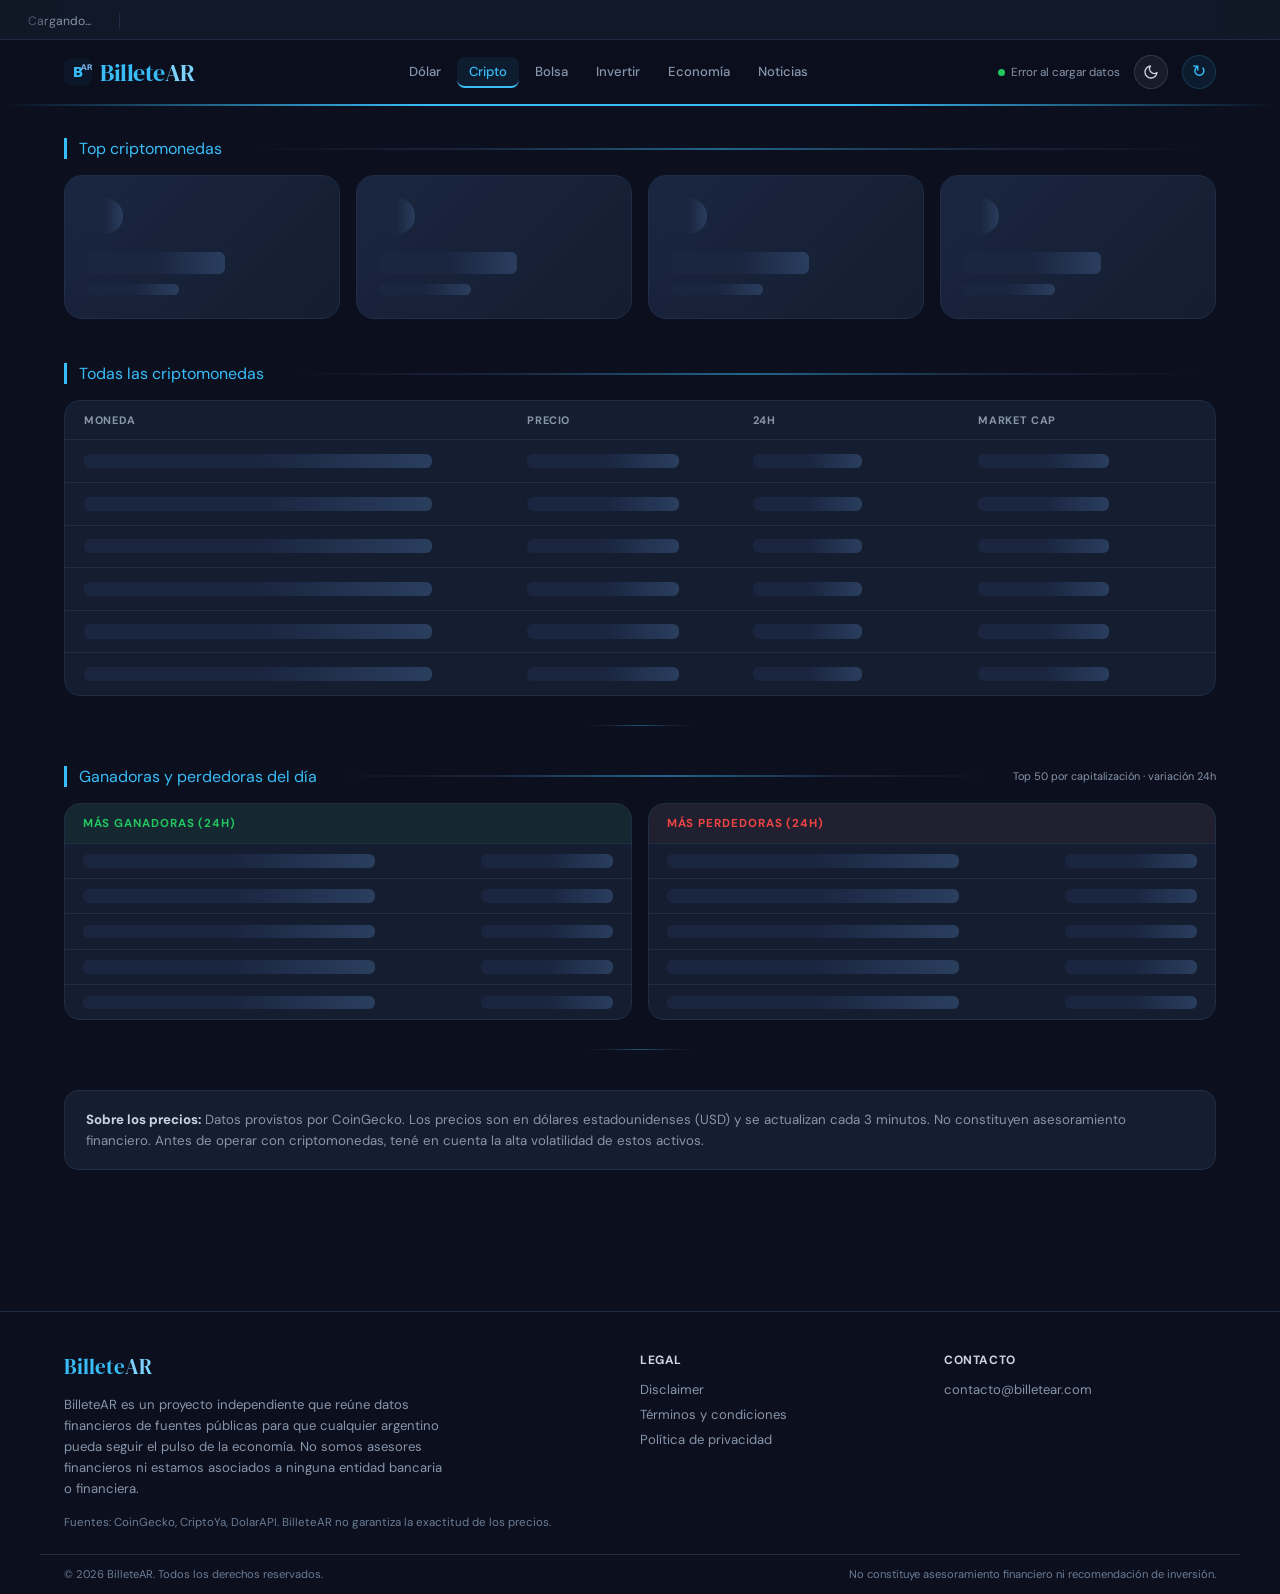
==== commit 38f83bad: "refactor: cripto exchanges en dólar, herramientas arriba, quitar fuente labels - Mover exchanges (US" ====
--- a/cripto.html
+++ b/cripto.html
@@ -110,33 +110,6 @@
     .tc-detail.open{max-height:300px;opacity:1}
     .tc-detail-inner{padding-top:.7rem;border-top:1px solid var(--border);margin-top:.6rem;display:flex;flex-direction:column;gap:.6rem}
 
-    /* ── Cripto exchange tabs ── */
-    .cripto-tabs{display:flex;gap:.4rem;margin-bottom:1rem;flex-wrap:wrap}
-    .cripto-tab{background:var(--card2);border:1px solid var(--border);padding:6px 16px;border-radius:8px;font:600 .8rem 'DM Sans',sans-serif;color:var(--muted);cursor:pointer;transition:all .2s}
-    .cripto-tab.active,.cripto-tab:hover{background:var(--sky);border-color:var(--sky);color:#000}
-    .cripto-panel{display:none}
-    .cripto-panel.active{display:block}
-
-    /* ── Exchange table ── */
-    .exch-table{width:100%;border-collapse:collapse;border-radius:14px;overflow:hidden}
-    .exch-table th{font-size:.66rem;font-weight:700;text-transform:uppercase;letter-spacing:.07em;color:var(--muted);padding:.65rem 1.2rem;text-align:left;border-bottom:1px solid var(--border);background:var(--card2);cursor:pointer;user-select:none;transition:color .15s}
-    .exch-table th:hover{color:var(--sky)}
-    .exch-table td{padding:.7rem 1.2rem;border-bottom:1px solid var(--border);font-size:.87rem;transition:background .12s}
-    .exch-table tr:last-child td{border-bottom:none}
-    .exch-table tr:hover td{background:var(--card2)}
-    .exch-name{font-weight:600;color:var(--text2)}
-    .exch-link{color:var(--sky);text-decoration:none;font-weight:600;transition:color .15s}
-    .exch-link:hover{color:#7dd3fc;text-decoration:underline}
-    .exch-link .ext{font-size:.65rem;opacity:.5;margin-left:3px}
-    .exch-buy{color:var(--text2)}
-    .exch-sell{color:var(--sky);font-weight:700}
-    .exch-spread{font-size:.75rem;color:var(--muted)}
-    .exch-time{font-size:.68rem;color:var(--muted2)}
-    .exch-loading{text-align:center;padding:2rem;color:var(--muted);font-size:.85rem}
-    .best-badge{display:inline-block;font-size:.58rem;font-weight:700;text-transform:uppercase;background:rgba(34,197,94,.15);color:var(--green);border:1px solid rgba(34,197,94,.3);padding:1px 6px;border-radius:10px;margin-left:6px;vertical-align:middle}
-    .worst-badge{display:inline-block;font-size:.58rem;font-weight:700;text-transform:uppercase;background:rgba(239,68,68,.12);color:var(--red);border:1px solid rgba(239,68,68,.25);padding:1px 6px;border-radius:10px;margin-left:6px;vertical-align:middle}
-    .sort-arrow{font-size:.6rem;margin-left:4px;opacity:.4}
-    .sort-arrow.active{opacity:1;color:var(--sky)}
   </style>
 <script type="application/ld+json">
 {
@@ -197,7 +170,7 @@
 <h1 class="sr-only">Precio de Bitcoin y criptomonedas hoy en pesos argentinos</h1>
 
   <div class="section" style="animation-delay:.05s">
-    <div class="sec-header"><h2 class="sec-title">Top criptomonedas</h2><div class="sec-line"></div><span style="font-size:.68rem;color:var(--muted2);margin-left:auto">Fuente: CoinGecko</span></div>
+    <div class="sec-header"><h2 class="sec-title">Top criptomonedas</h2><div class="sec-line"></div></div>
     <div class="top-coins" id="topCoins">
       <div class="top-coin"><div class="skel" style="height:36px;width:36px;border-radius:50%"></div><div class="skel" style="height:1.4rem;width:60%;margin-top:.5rem"></div><div class="skel" style="height:.7rem;width:40%"></div></div>
       <div class="top-coin"><div class="skel" style="height:36px;width:36px;border-radius:50%"></div><div class="skel" style="height:1.4rem;width:60%;margin-top:.5rem"></div><div class="skel" style="height:.7rem;width:40%"></div></div>
@@ -218,7 +191,7 @@
   </div>
 
   <div class="section" style="animation-delay:.1s">
-    <div class="sec-header"><h2 class="sec-title">Todas las criptomonedas</h2><div class="sec-line"></div><span style="font-size:.68rem;color:var(--muted2);margin-left:auto">Fuente: CoinGecko</span></div>
+    <div class="sec-header"><h2 class="sec-title">Todas las criptomonedas</h2><div class="sec-line"></div></div>
     <div class="crypto-table" id="cryptoTable">
       <div class="ct-header"><div>Moneda</div><div>Precio</div><div>24h</div><div title="Capitalización de mercado — valor total de todas las monedas en circulación" style="cursor:help">Market Cap</div></div>
       <div class="ct-row" style="pointer-events:none"><div class="skel" style="height:.9rem;width:80%"></div><div class="skel" style="height:.9rem;width:70%"></div><div class="skel" style="height:.9rem;width:50%"></div><div class="skel" style="height:.9rem;width:60%"></div></div>
@@ -232,7 +205,7 @@
 
   <!-- Gainers & Losers -->
   <div class="section" style="animation-delay:.15s">
-    <div class="sec-header"><h2 class="sec-title">Ganadoras y perdedoras del día</h2><div class="sec-line"></div><span style="font-size:.68rem;color:var(--muted)">Top 50 por capitalización · variación 24h</span><span style="font-size:.68rem;color:var(--muted2);margin-left:auto">Fuente: CoinGecko</span></div>
+    <div class="sec-header"><h2 class="sec-title">Ganadoras y perdedoras del día</h2><div class="sec-line"></div><span style="font-size:.68rem;color:var(--muted)">Top 50 por capitalización · variación 24h</span></div>
     <div class="gl-grid">
       <div class="gl-panel gainers">
         <div class="gl-panel-header">Más ganadoras (24h)</div>
@@ -253,39 +226,6 @@
           <div class="gl-row" style="pointer-events:none"><div class="skel" style="height:.85rem;width:55%"></div><div class="skel" style="height:.85rem;width:25%"></div></div>
           <div class="gl-row" style="pointer-events:none"><div class="skel" style="height:.85rem;width:55%"></div><div class="skel" style="height:.85rem;width:25%"></div></div>
         </div>
-      </div>
-    </div>
-  </div>
-
-  <!-- ── Dólar Cripto por Exchange ── -->
-  <div class="section" id="exchanges" style="animation-delay:.18s">
-    <div class="sec-header"><h2 class="sec-title">Dólar Cripto por exchange</h2><div class="sec-line"></div><span style="font-size:.68rem;color:var(--muted2);margin-left:auto">Fuente: CriptoYa</span></div>
-    <p style="font-size:.83rem;color:var(--muted);margin-bottom:1.2rem;line-height:1.6">
-      Precios de <strong>USDT</strong>, <strong>USDC</strong> y <strong>BTC</strong> en pesos argentinos en cada exchange local. Compra, venta y spread de cada plataforma.
-    </p>
-
-    <div class="cripto-tabs">
-      <button class="cripto-tab active" onclick="switchCriptoTab('usdt',this)">USDT</button>
-      <button class="cripto-tab" onclick="switchCriptoTab('usdc',this)">USDC</button>
-      <button class="cripto-tab" onclick="switchCriptoTab('btc',this)">BTC</button>
-    </div>
-
-    <div class="cripto-panel active" id="panel-usdt">
-      <div style="background:var(--card);border:1px solid var(--border);border-radius:16px;overflow:hidden">
-        <div class="exch-loading" id="usdt-loading">Cargando precios...</div>
-        <table class="exch-table" id="usdt-table" style="display:none"></table>
-      </div>
-    </div>
-    <div class="cripto-panel" id="panel-usdc">
-      <div style="background:var(--card);border:1px solid var(--border);border-radius:16px;overflow:hidden">
-        <div class="exch-loading" id="usdc-loading">Cargando precios...</div>
-        <table class="exch-table" id="usdc-table" style="display:none"></table>
-      </div>
-    </div>
-    <div class="cripto-panel" id="panel-btc">
-      <div style="background:var(--card);border:1px solid var(--border);border-radius:16px;overflow:hidden">
-        <div class="exch-loading" id="btc-loading">Cargando precios...</div>
-        <table class="exch-table" id="btc-table" style="display:none"></table>
       </div>
     </div>
   </div>
@@ -474,51 +414,6 @@
   if(!wasOpen){detail.classList.add('open');card.classList.add('expanded');}
 });
 
-// ── Exchange names & URLs (CriptoYa) ──
-const EXCH_NAMES={letsbit:'Letsbit',buenbit:'Buenbit',lemoncash:'Lemon Cash',lemoncashp2p:'Lemon P2P',ripio:'Ripio',ripioexchange:'Ripio Exchange',satoshitango:'Satoshi Tango',bitso:'Bitso',bybit:'Bybit',bybitp2p:'Bybit P2P',fiwind:'Fiwind',argenbtc:'ArgenBTC',tiendacrypto:'Tienda Crypto',binancep2p:'Binance P2P',binance:'Binance',decrypto:'Decrypto',belo:'Belo',kriptonmarket:'Krypton',qubit:'Qubit',cambioar:'CambioAr',cryptomkt:'CryptoMKT',cryptomktpro:'CryptoMKT Pro',bitmarket:'BitMarket',pluscrypto:'PlusCrypto',okexp2p:'OKX P2P',vitawallet:'Vitawallet',kucoinp2p:'KuCoin P2P',saldo:'Saldo',astropay:'Astropay',bitgetp2p:'Bitget P2P',eluter:'Eluter',paydecep2p:'Paydece P2P',eldoradop2p:'Eldorado P2P',trubit:'Trubit',bingxp2p:'BingX P2P',bitsoalpha:'Bitso Alpha',cocoscrypto:'Cocos Crypto',coinexp2p:'CoinEx P2P',wallbit:'Wallbit',mexcp2p:'MEXC P2P',weexp2p:'WEEX P2P',mexc:'MEXC',peanut:'Peanut',universalcoins:'Universal Coins'};
-const EXCH_URLS={letsbit:'https://letsbit.io',buenbit:'https://buenbit.com',lemoncash:'https://lemon.me',lemoncashp2p:'https://lemon.me',ripio:'https://ripio.com',ripioexchange:'https://ripio.com',satoshitango:'https://satoshitango.com',bitso:'https://bitso.com',bitsoalpha:'https://bitso.com',bybit:'https://bybit.com',bybitp2p:'https://bybit.com',fiwind:'https://fiwind.io',argenbtc:'https://argenbtc.com',tiendacrypto:'https://tiendacrypto.com',binancep2p:'https://p2p.binance.com',binance:'https://binance.com',decrypto:'https://decrypto.la',belo:'https://belo.app',kriptonmarket:'https://kriptonmarket.com',cryptomkt:'https://cryptomkt.com',cryptomktpro:'https://cryptomkt.com',okexp2p:'https://okx.com',vitawallet:'https://vitawallet.io',kucoinp2p:'https://kucoin.com',astropay:'https://astropay.com',bitgetp2p:'https://bitget.com',bingxp2p:'https://bingx.com',cocoscrypto:'https://cocos.capital',wallbit:'https://wallbit.io',mexcp2p:'https://mexc.com',weexp2p:'https://weex.com',mexc:'https://mexc.com',peanut:'https://peanut.trade',pluscrypto:'https://pluscrypto.com.ar',eldoradop2p:'https://eldorado.io',coinexp2p:'https://coinex.com',universalcoins:'https://universalcoins.com'};
-function exchName(k){return EXCH_NAMES[k]||escHTML(k.charAt(0).toUpperCase()+k.slice(1));}
-function exchLink(k,name){const url=EXCH_URLS[k];return url?`<a class="exch-link" href="${url}" target="_blank" rel="noopener">${name}<span class="ext">↗</span></a>`:`<span class="exch-name">${name}</span>`;}
-function ago(ts){if(!ts)return'';const d=Math.floor((Date.now()-ts*1000)/60000);if(d<2)return'ahora';if(d<60)return`hace ${d}m`;return`hace ${Math.floor(d/60)}h`;}
-
-function sortTable(tableId,colIdx,type){
-  const tbl=q(tableId);if(!tbl)return;
-  const tbody=tbl.querySelector('tbody');if(!tbody)return;
-  const rows=Array.from(tbody.querySelectorAll('tr'));
-  const th=tbl.querySelectorAll('th')[colIdx];
-  const asc=th.dataset.sort!=='asc';
-  tbl.querySelectorAll('th').forEach(h=>{h.dataset.sort='';});
-  th.dataset.sort=asc?'asc':'desc';
-  tbl.querySelectorAll('.sort-arrow').forEach(a=>a.classList.remove('active'));
-  const arrow=th.querySelector('.sort-arrow');
-  if(arrow){arrow.classList.add('active');arrow.textContent=asc?'▲':'▼';}
-  rows.sort((a,b)=>{let va=a.cells[colIdx]?.textContent.trim()||'';let vb=b.cells[colIdx]?.textContent.trim()||'';if(type==='num'){va=parseFloat(va.replace(/[^0-9.,-]/g,'').replace('.','').replace(',','.'))||0;vb=parseFloat(vb.replace(/[^0-9.,-]/g,'').replace('.','').replace(',','.'))||0;}return asc?(va>vb?1:-1):(va<vb?1:-1);});
-  rows.forEach(r=>tbody.appendChild(r));
-}
-
-function renderExchTable(tableId,loadingId,data){
-  const tbl=q(tableId);const ldr=q(loadingId);
-  if(!data){if(ldr)ldr.style.display='none';return;}
-  const rows=Object.entries(data).filter(([k,v])=>v&&typeof v.ask==='number'&&v.ask>0).map(([k,v])=>({key:k,name:exchName(k),buy:v.bid||null,sell:v.ask,time:v.time})).sort((a,b)=>a.sell-b.sell);
-  if(!rows.length){if(ldr)ldr.style.display='none';return;}
-  tbl.innerHTML=`<thead><tr><th onclick="sortTable('${tableId}',0,'alpha')">Exchange <span class="sort-arrow">▼</span></th><th onclick="sortTable('${tableId}',1,'num')">Compra <span class="sort-arrow">▼</span></th><th onclick="sortTable('${tableId}',2,'num')">Venta <span class="sort-arrow active">▲</span></th><th onclick="sortTable('${tableId}',3,'num')">Spread <span class="sort-arrow">▼</span></th><th>Actualizado</th></tr></thead><tbody>${rows.map((r,i)=>{const spread=r.buy?((r.sell-r.buy)/r.buy*100).toFixed(1)+'%':'–';const badge=i===0?'<span class="best-badge">mejor venta</span>':i===rows.length-1?'<span class="worst-badge">más caro</span>':'';return`<tr><td>${exchLink(r.key,r.name)}${badge}</td><td class="exch-buy">${r.buy?fmtARS(r.buy):'–'}</td><td class="exch-sell">${fmtARS(r.sell)}</td><td class="exch-spread">${spread}</td><td class="exch-time">${ago(r.time)}</td></tr>`;}).join('')}</tbody>`;
-  if(ldr)ldr.style.display='none';tbl.style.display='table';
-}
-
-function switchCriptoTab(coin,btn){
-  document.querySelectorAll('.cripto-tab').forEach(b=>b.classList.remove('active'));
-  document.querySelectorAll('.cripto-panel').forEach(p=>p.classList.remove('active'));
-  btn.classList.add('active');
-  const panel=q('panel-'+coin);if(panel)panel.classList.add('active');
-}
-
-// Load exchange data
-function loadExchanges(){
-  fetchJSON('https://criptoya.com/api/usdt/ars/0.1').then(d=>{if(d)renderExchTable('usdt-table','usdt-loading',d);}).catch(()=>{});
-  fetchJSON('https://criptoya.com/api/usdc/ars/0.1').then(d=>{if(d)renderExchTable('usdc-table','usdc-loading',d);}).catch(()=>{});
-  fetchJSON('https://criptoya.com/api/btc/ars/0.1').then(d=>{if(d)renderExchTable('btc-table','btc-loading',d);}).catch(()=>{});
-}
-loadExchanges();
 
 </script>
 
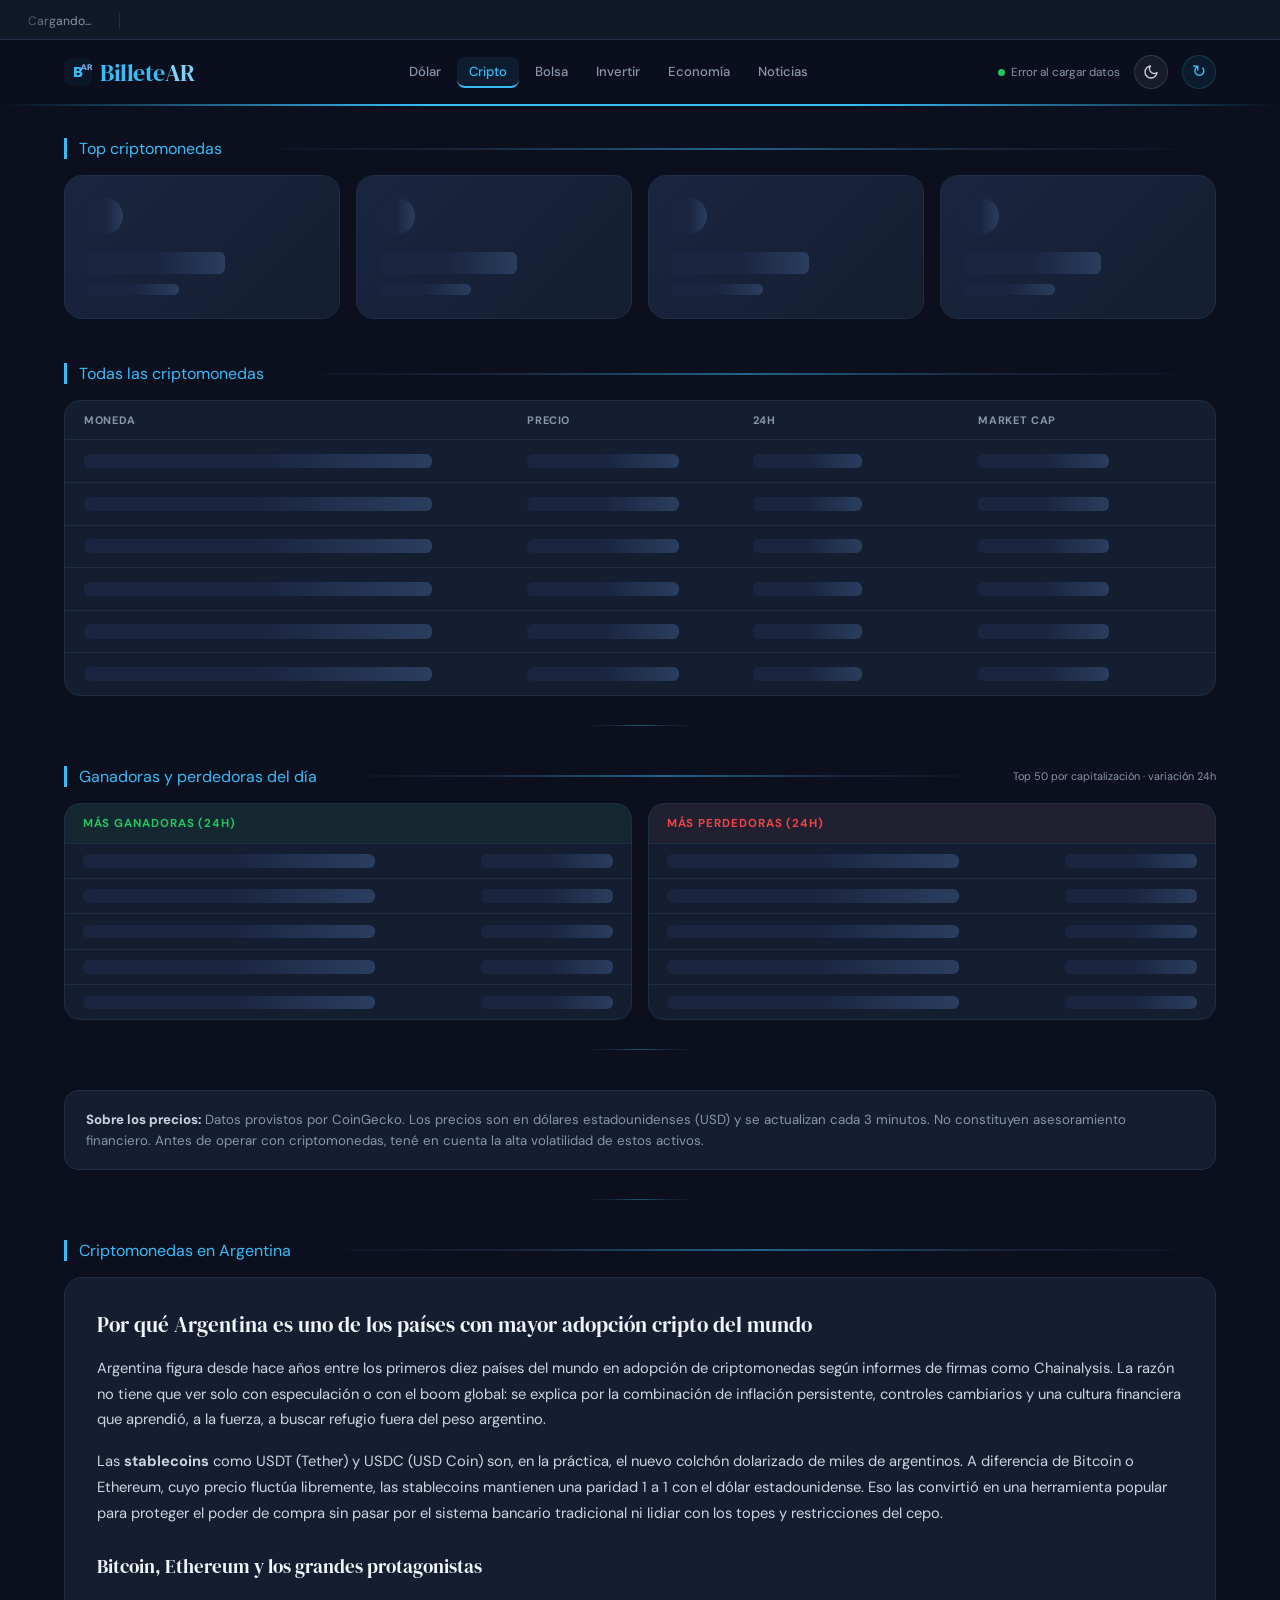
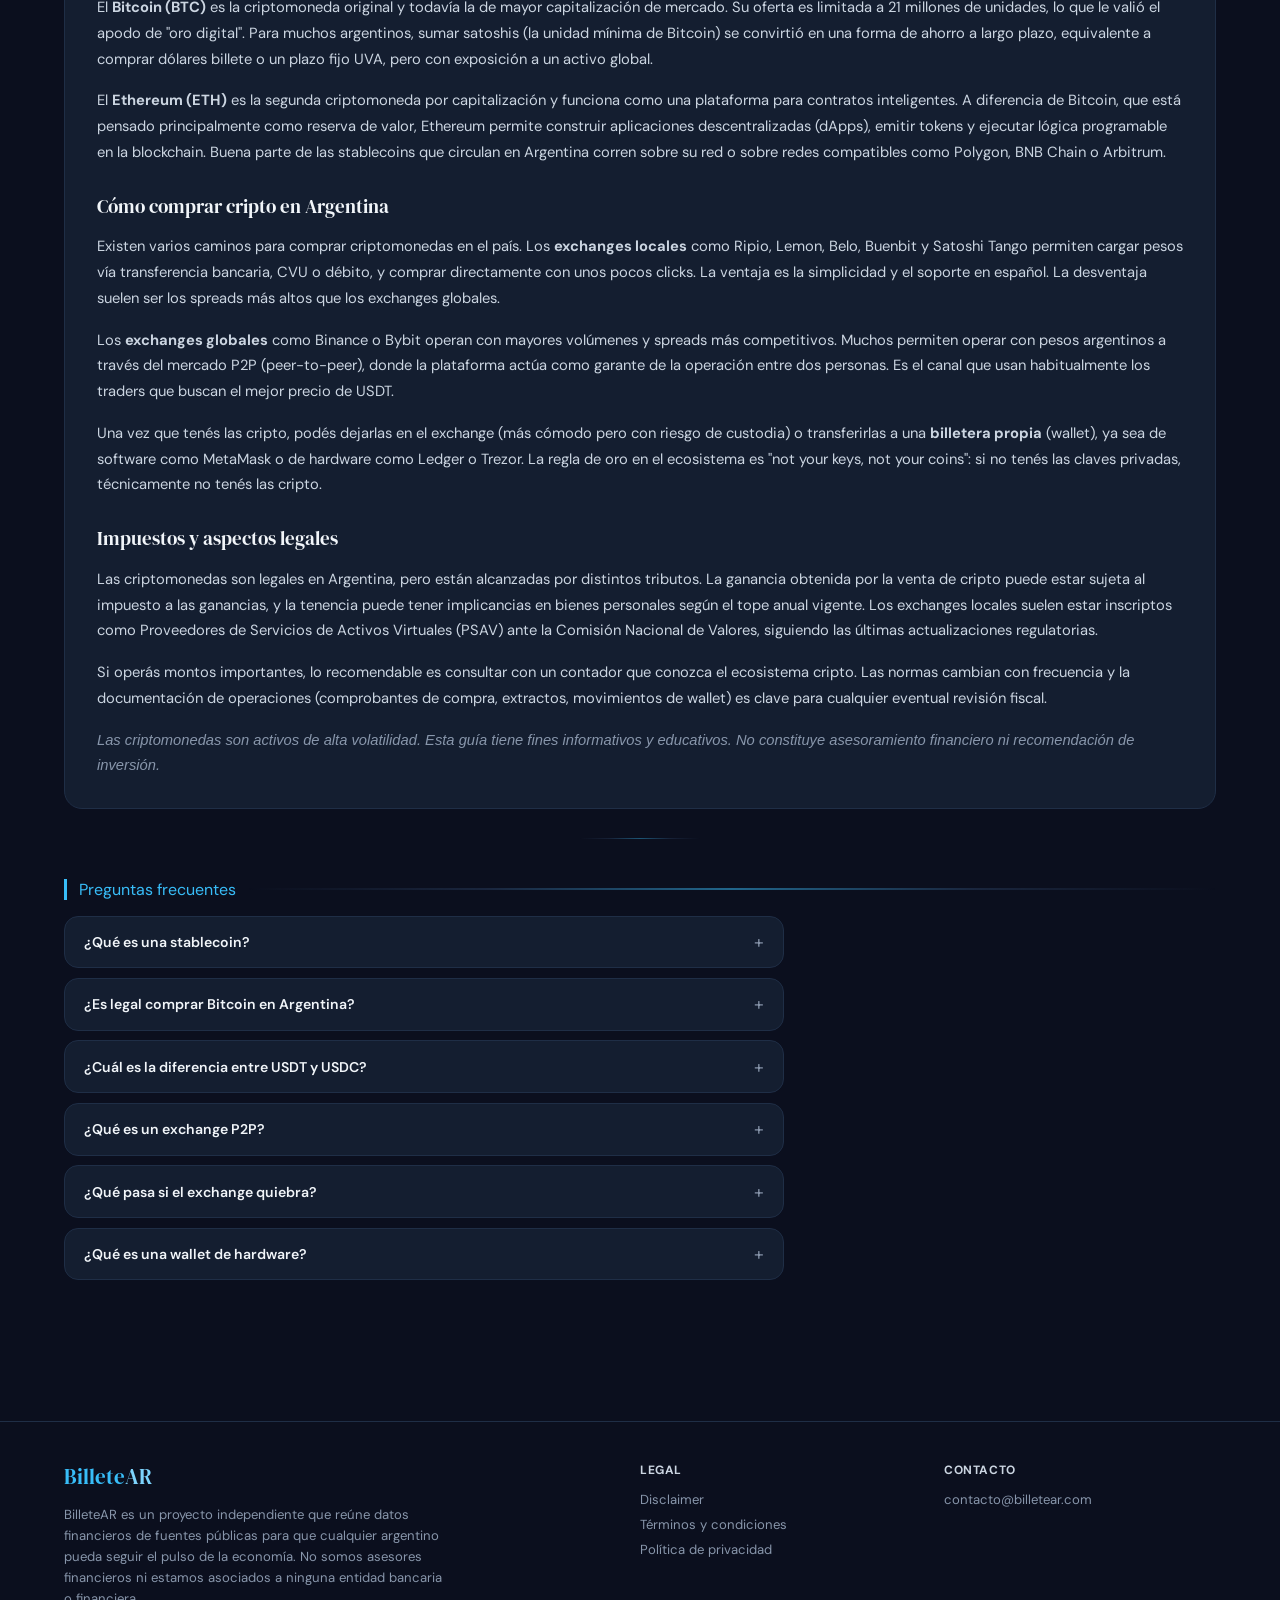
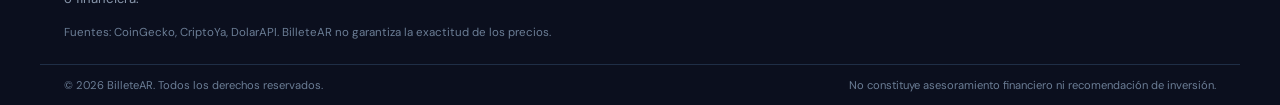
==== commit 3f96b142: "content: agregar contenido editorial extenso + ads.txt para AdSense - ads.txt con publisher ID para " ====
--- a/cripto.html
+++ b/cripto.html
@@ -236,6 +236,58 @@
     </div>
   </div>
 
+  <!-- Editorial: Criptomonedas en Argentina -->
+  <div class="section" id="guia">
+    <div class="sec-header"><h2 class="sec-title">Criptomonedas en Argentina</h2><div class="sec-line"></div></div>
+    <div style="background:var(--card);border:1px solid var(--border);border-radius:18px;padding:1.8rem 2rem;font-size:.92rem;color:var(--text2);line-height:1.75">
+      <h3 style="font-family:'DM Serif Display',serif;font-size:1.3rem;color:var(--text);margin:0 0 .8rem;font-weight:400">Por qué Argentina es uno de los países con mayor adopción cripto del mundo</h3>
+      <p style="margin:0 0 1rem">Argentina figura desde hace años entre los primeros diez países del mundo en adopción de criptomonedas según informes de firmas como Chainalysis. La razón no tiene que ver solo con especulación o con el boom global: se explica por la combinación de inflación persistente, controles cambiarios y una cultura financiera que aprendió, a la fuerza, a buscar refugio fuera del peso argentino.</p>
+      <p style="margin:0 0 1rem">Las <strong>stablecoins</strong> como USDT (Tether) y USDC (USD Coin) son, en la práctica, el nuevo colchón dolarizado de miles de argentinos. A diferencia de Bitcoin o Ethereum, cuyo precio fluctúa libremente, las stablecoins mantienen una paridad 1 a 1 con el dólar estadounidense. Eso las convirtió en una herramienta popular para proteger el poder de compra sin pasar por el sistema bancario tradicional ni lidiar con los topes y restricciones del cepo.</p>
+      <h3 style="font-family:'DM Serif Display',serif;font-size:1.2rem;color:var(--text);margin:1.5rem 0 .7rem;font-weight:400">Bitcoin, Ethereum y los grandes protagonistas</h3>
+      <p style="margin:0 0 1rem">El <strong>Bitcoin (BTC)</strong> es la criptomoneda original y todavía la de mayor capitalización de mercado. Su oferta es limitada a 21 millones de unidades, lo que le valió el apodo de "oro digital". Para muchos argentinos, sumar satoshis (la unidad mínima de Bitcoin) se convirtió en una forma de ahorro a largo plazo, equivalente a comprar dólares billete o un plazo fijo UVA, pero con exposición a un activo global.</p>
+      <p style="margin:0 0 1rem">El <strong>Ethereum (ETH)</strong> es la segunda criptomoneda por capitalización y funciona como una plataforma para contratos inteligentes. A diferencia de Bitcoin, que está pensado principalmente como reserva de valor, Ethereum permite construir aplicaciones descentralizadas (dApps), emitir tokens y ejecutar lógica programable en la blockchain. Buena parte de las stablecoins que circulan en Argentina corren sobre su red o sobre redes compatibles como Polygon, BNB Chain o Arbitrum.</p>
+      <h3 style="font-family:'DM Serif Display',serif;font-size:1.2rem;color:var(--text);margin:1.5rem 0 .7rem;font-weight:400">Cómo comprar cripto en Argentina</h3>
+      <p style="margin:0 0 1rem">Existen varios caminos para comprar criptomonedas en el país. Los <strong>exchanges locales</strong> como Ripio, Lemon, Belo, Buenbit y Satoshi Tango permiten cargar pesos vía transferencia bancaria, CVU o débito, y comprar directamente con unos pocos clicks. La ventaja es la simplicidad y el soporte en español. La desventaja suelen ser los spreads más altos que los exchanges globales.</p>
+      <p style="margin:0 0 1rem">Los <strong>exchanges globales</strong> como Binance o Bybit operan con mayores volúmenes y spreads más competitivos. Muchos permiten operar con pesos argentinos a través del mercado P2P (peer-to-peer), donde la plataforma actúa como garante de la operación entre dos personas. Es el canal que usan habitualmente los traders que buscan el mejor precio de USDT.</p>
+      <p style="margin:0 0 1rem">Una vez que tenés las cripto, podés dejarlas en el exchange (más cómodo pero con riesgo de custodia) o transferirlas a una <strong>billetera propia</strong> (wallet), ya sea de software como MetaMask o de hardware como Ledger o Trezor. La regla de oro en el ecosistema es "not your keys, not your coins": si no tenés las claves privadas, técnicamente no tenés las cripto.</p>
+      <h3 style="font-family:'DM Serif Display',serif;font-size:1.2rem;color:var(--text);margin:1.5rem 0 .7rem;font-weight:400">Impuestos y aspectos legales</h3>
+      <p style="margin:0 0 1rem">Las criptomonedas son legales en Argentina, pero están alcanzadas por distintos tributos. La ganancia obtenida por la venta de cripto puede estar sujeta al impuesto a las ganancias, y la tenencia puede tener implicancias en bienes personales según el tope anual vigente. Los exchanges locales suelen estar inscriptos como Proveedores de Servicios de Activos Virtuales (PSAV) ante la Comisión Nacional de Valores, siguiendo las últimas actualizaciones regulatorias.</p>
+      <p style="margin:0 0 1rem">Si operás montos importantes, lo recomendable es consultar con un contador que conozca el ecosistema cripto. Las normas cambian con frecuencia y la documentación de operaciones (comprobantes de compra, extractos, movimientos de wallet) es clave para cualquier eventual revisión fiscal.</p>
+      <p style="margin:0;font-style:italic;color:var(--muted)">Las criptomonedas son activos de alta volatilidad. Esta guía tiene fines informativos y educativos. No constituye asesoramiento financiero ni recomendación de inversión.</p>
+    </div>
+  </div>
+
+  <!-- FAQ -->
+  <div class="section" id="faq">
+    <div class="sec-header"><h2 class="sec-title">Preguntas frecuentes</h2><div class="sec-line"></div></div>
+    <div class="faq-list">
+      <details class="faq-item">
+        <summary class="faq-q">¿Qué es una stablecoin?</summary>
+        <div class="faq-a">Una stablecoin es una criptomoneda diseñada para mantener un valor estable, generalmente atado 1 a 1 con una moneda fiat como el dólar estadounidense. Las más conocidas son USDT (Tether), USDC (USD Coin) y DAI. En Argentina se usan masivamente como refugio contra la inflación y como alternativa al dólar billete, ya que están disponibles 24/7 y no requieren pasar por el sistema bancario tradicional.</div>
+      </details>
+      <details class="faq-item">
+        <summary class="faq-q">¿Es legal comprar Bitcoin en Argentina?</summary>
+        <div class="faq-a">Sí, comprar y tener Bitcoin en Argentina es completamente legal. No existe ninguna prohibición sobre la tenencia u operación de criptomonedas. Los exchanges locales están regulados por la CNV como Proveedores de Servicios de Activos Virtuales. Las ganancias por venta pueden estar alcanzadas por impuestos y la tenencia puede declararse en bienes personales según los topes vigentes.</div>
+      </details>
+      <details class="faq-item">
+        <summary class="faq-q">¿Cuál es la diferencia entre USDT y USDC?</summary>
+        <div class="faq-a">Ambas son stablecoins que buscan mantener paridad con el dólar estadounidense, pero están emitidas por empresas distintas. USDT es emitida por Tether Limited, tiene más años en el mercado y es la de mayor liquidez global. USDC es emitida por Circle (con respaldo de Coinbase) y es considerada más transparente en cuanto a auditorías de reservas. En la práctica, para un usuario argentino las diferencias suelen ser mínimas.</div>
+      </details>
+      <details class="faq-item">
+        <summary class="faq-q">¿Qué es un exchange P2P?</summary>
+        <div class="faq-a">Un exchange P2P (peer-to-peer) es una plataforma donde dos personas intercambian criptomonedas entre sí, usando al exchange solo como garante o escrow. El comprador transfiere pesos al vendedor y el exchange libera las criptomonedas una vez confirmado el pago. Binance P2P y Bybit P2P son los más populares en Argentina. Permiten conseguir mejores precios que los exchanges tradicionales, pero requieren más atención por parte del usuario.</div>
+      </details>
+      <details class="faq-item">
+        <summary class="faq-q">¿Qué pasa si el exchange quiebra?</summary>
+        <div class="faq-a">Si un exchange centralizado quiebra o sufre un hackeo, los usuarios que tienen fondos ahí depositados pueden perder total o parcialmente su dinero. Casos como el de FTX en 2022 mostraron que este riesgo es real. Por eso la recomendación habitual es no dejar grandes sumas en exchanges: lo ideal es transferir las cripto a una billetera propia donde vos tengas las claves privadas. Para operar, dejás en el exchange solo lo que vas a mover activamente.</div>
+      </details>
+      <details class="faq-item">
+        <summary class="faq-q">¿Qué es una wallet de hardware?</summary>
+        <div class="faq-a">Una wallet de hardware es un dispositivo físico, parecido a un pendrive, que guarda las claves privadas de tus criptomonedas de forma offline. Marcas como Ledger y Trezor son las más conocidas. Es considerada la forma más segura de guardar cripto a largo plazo porque, al estar desconectada de internet, es inmune a virus, phishing y hackeos remotos. Si manejás montos importantes, es prácticamente obligatoria.</div>
+      </details>
+    </div>
+  </div>
+
   <!-- AdSense -->
   <div class="ad-slot" style="text-align:center;margin:2rem auto;max-width:728px">
     <ins class="adsbygoogle"
